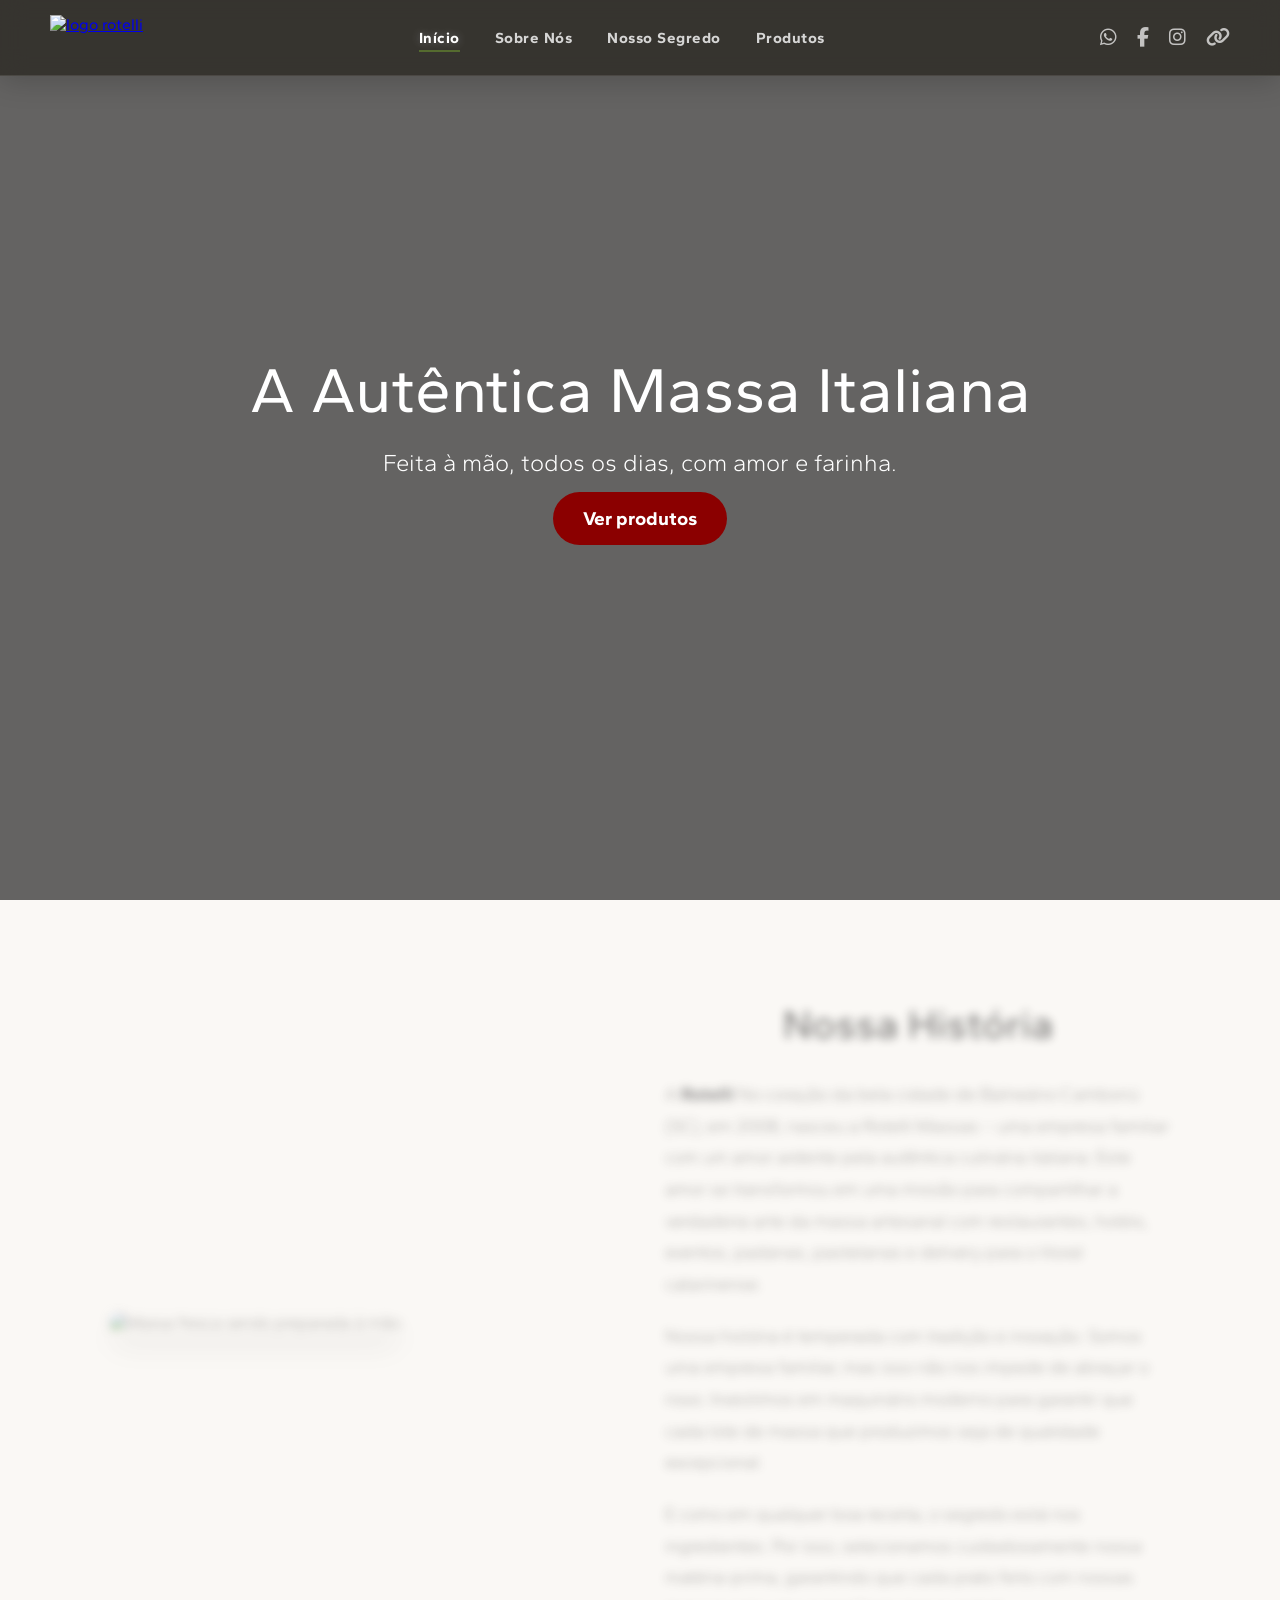
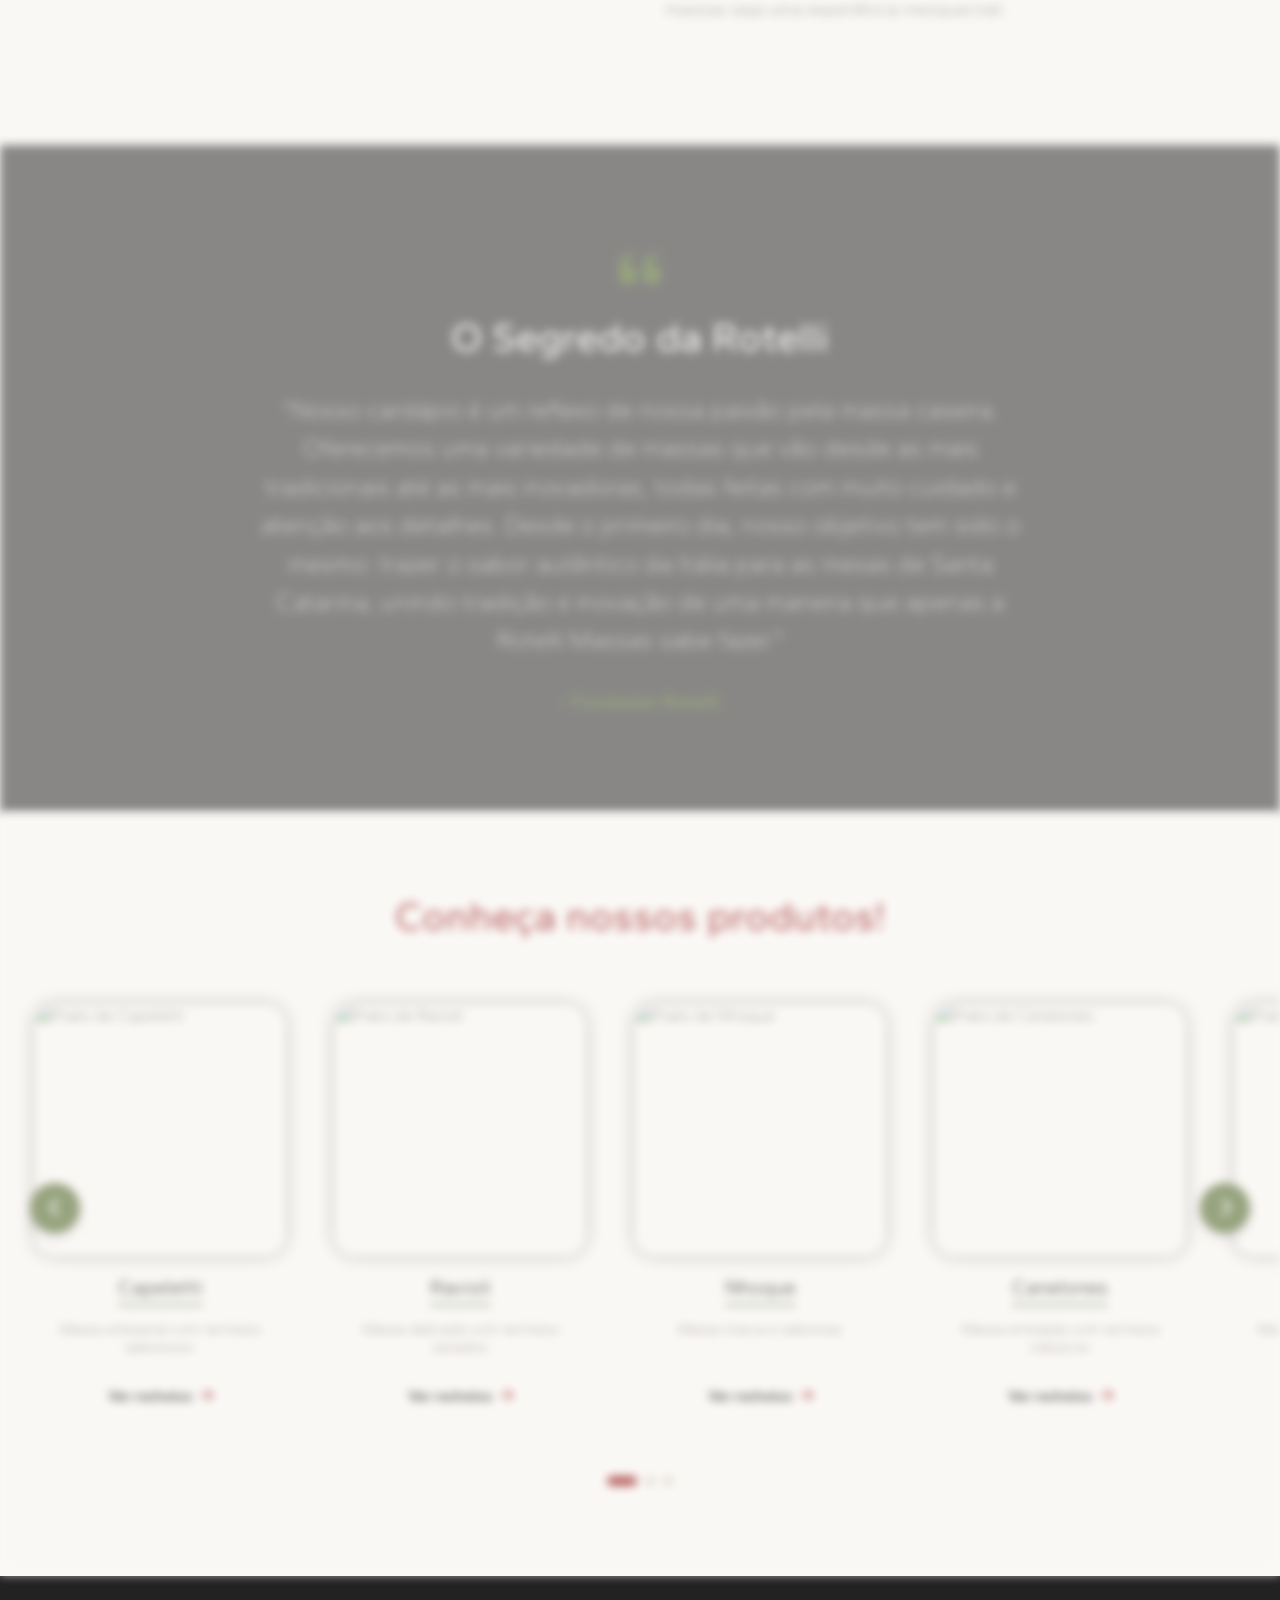
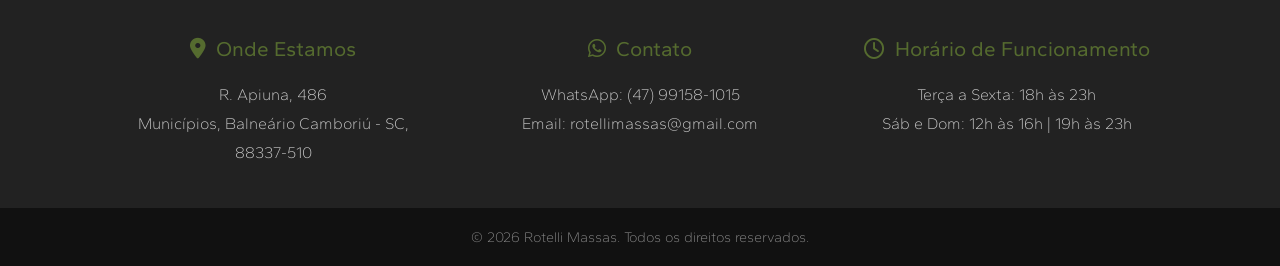
==== index.html @ 235181df "update" ====
<!DOCTYPE html>
<html lang="pt-BR">
<head>
    <meta charset="UTF-8">
    <meta name="viewport" content="width=device-width, initial-scale=1.0">
    <title>Rotelli | Tradição Italiana</title>
    <link rel="icon" type="image/x-icon" href="https://rotellimassas.com/wp-content/uploads/2024/07/logo.png">
    <meta name="description" content="Rotelli Massas: A verdadeira massa artesanal italiana feita à mão, com ingredientes selecionados, para restaurantes, hotéis e eventos em Santa Catarina. Tradição e inovação em cada prato.">
    
    <link href="https://fonts.googleapis.com/css2?family=Lato:wght@300;400;700&family=Playfair+Display:wght@400;600;700&display=swap" rel="stylesheet">
    <link rel="stylesheet" href="https://cdnjs.cloudflare.com/ajax/libs/font-awesome/6.5.1/css/all.min.css">
    <link rel="preconnect" href="https://fonts.googleapis.com">
    <link rel="preconnect" href="https://fonts.gstatic.com" crossorigin>
    <link href="https://fonts.googleapis.com/css2?family=Gantari:ital,wght@0,100..900;1,100..900&display=swap" rel="stylesheet">
    
    <link rel="stylesheet" href="css/global.css">
    <link rel="stylesheet" href="css/header.css">
    <link rel="stylesheet" href="css/hero.css">
    <link rel="stylesheet" href="css/sections.css">
    <link rel="stylesheet" href="css/main.css">
    <link rel="stylesheet" href="css/footer.css">
</head>
<body>

    <header class="navbar">
        <a href="#hero" class="logo">
          <img src="https://rotellimassas.com/wp-content/uploads/2024/07/logo.png" alt="logo rotelli">
        </a>
        
        <nav>
            <ul class="nav-links">
                <li><a href="#hero" class="nav-link">Início</a></li>
                <li><a href="#sobre" class="nav-link">Sobre Nós</a></li>
                <li><a href="#segredo" class="nav-link">Nosso Segredo</a></li>
                <li><a href="#cardapio" class="nav-link">Produtos</a></li>
            </ul>
        </nav>

        <div class="social-links">
            <a href="https://api.whatsapp.com/send/?phone=5547991581015&text=Ol%C3%A1%2C+gostaria+de+informa%C3%A7%C3%B5es+dos+produtos+de+voc%C3%AAs.+&type=phone_number&app_absent=0" target="_blank" title="Peça pelo WhatsApp">
                <i class="fab fa-whatsapp"></i>
            </a>
            <a href="https://www.facebook.com/RotelliMassas" target="_blank" aria-label="Facebook"><i class="fa-brands fa-facebook-f"></i></a>
            <a href="https://www.instagram.com/rotelli_massas" target="_blank" aria-label="Instagram"><i class="fa-brands fa-instagram"></i></a>
            <a href="https://linktr.ee/rotellimassas" target="_blank" aria-label="Linktree"><i class="fa-solid fa-link"></i></a>
        </div>
    </header>

    <main>
        <section id="hero" class="hero-section efeito-fade">
            <div class="hero-content">
                <h1>A Autêntica Massa Italiana</h1>
                <p>Feita à mão, todos os dias, com amor e farinha.</p>
                <a href="#cardapio" class="btn-primario">Ver produtos</a>
            </div>
        </section>

        <section id="sobre" class="section-light efeito-fade">
            <div class="container sobre-container">
                <div class="sobre-imagem">
                    <img src="https://rotellimassas.com/wp-content/uploads/2024/07/nossa-historia.png" alt="Massa fresca sendo preparada à mão">
                </div>
                <div class="sobre-texto">
                    <h2 class="titulo-secao">Nossa História</h2>
                    <p>A <strong>Rotelli</strong> No  coração da bela cidade de Balneário Camboriú (SC), em 2008, nasceu a Rotelli Massas – uma empresa familiar com um amor ardente pela autêntica culinária italiana. Este amor se transformou em uma missão para compartilhar a verdadeira arte da massa artesanal com restaurantes, hotéis, eventos, padarias, pastelarias e delivery para o litoral catarinense.</p>
                    <p>Nossa história é temperada com tradição e inovação. Somos uma empresa familiar, mas isso não nos impede de abraçar o novo. Investimos em maquinário moderno para garantir que cada lote de massa que produzimos seja de qualidade excepcional.</p>
                    <p>E como em qualquer boa receita, o segredo está nos ingredientes. Por isso, selecionamos cuidadosamente nossa matéria-prima, garantindo que cada prato feito com nossas massas seja uma experiência inesquecível.</p>
                </div>
            </div>
        </section>

        <section id="segredo" class="section-dark efeito-fade">
            <div class="container segredo-container">
                <i class="fa-solid fa-quote-left aspas-icone"></i>
                <h2 class="titulo-secao-claro">O Segredo da Rotelli</h2>
                <blockquote class="citacao">
                    "Nosso cardápio é um reflexo de nossa paixão pela massa caseira. Oferecemos uma variedade de massas que vão desde as mais tradicionais até as mais inovadoras, todas feitas com muito cuidado e atenção aos detalhes. Desde o primeiro dia, nosso objetivo tem sido o mesmo: trazer o sabor autêntico da Itália para as mesas de Santa Catarina, unindo tradição e inovação de uma maneira que apenas a Rotelli Massas sabe fazer."
                </blockquote>
                <cite class="assinatura">- Fundador Rotelli</cite>
            </div>
        </section>

        <section id="cardapio" class="cardapio-massas efeito-fade">
            <div class="section-header">
                <h2>Conheça nossos produtos!</h2>
            </div>
            <div class="carousel-wrapper">
                <button class="carousel-btn prev-btn" aria-label="Anterior"><i class="fa-solid fa-chevron-left"></i></button>

                <div class="carousel-track" id="track-massas">
                    
                    <article class="massa-card">
                        <img src="https://rotellimassas.com/wp-content/uploads/2024/07/IMG_2359_jpg.jpg" alt="Prato de Capeletti" class="massa-img">
                        <h2 class="massa-titulo">Capeletti</h2>
                        <p class="massa-descricao">Massa artesanal com recheios saborosos.</p>
                        <span class="btn-sublinhado">Ver recheios <i class="fa-solid fa-arrow-right"></i></span>
                        
                        <div class="recheios-escondidos" style="display: none;">
                            <div class="recheios-linha">
                                <div class="recheio"><h4 class="recheio-nome">Frango</h4><p class="recheio-desc">Recheio leve e saboroso.</p></div>
                                <div class="recheio"><h4 class="recheio-nome">Carne</h4><p class="recheio-desc">Recheio marcante.</p></div>
                            </div>
                        </div>
                    </article>

                    <article class="massa-card">
                        <img src="https://rotellimassas.com/wp-content/uploads/2024/07/IMG_2363_jpg.jpg" alt="Prato de Ravioli" class="massa-img">
                        <h2 class="massa-titulo">Ravioli</h2>
                        <p class="massa-descricao">Massa delicada com recheios variados.</p>
                        <span class="btn-sublinhado">Ver recheios <i class="fa-solid fa-arrow-right"></i></span>
                        
                        <div class="recheios-escondidos" style="display: none;">
                            <div class="recheios-linha">
                                <div class="recheio"><h4 class="recheio-nome">Carne</h4><p class="recheio-desc">Experiência robusta.</p></div>
                                <div class="recheio"><h4 class="recheio-nome">Frango</h4><p class="recheio-desc">Combinação leve.</p></div>
                                <div class="recheio"><h4 class="recheio-nome">Queijo</h4><p class="recheio-desc">Cremoso e suave.</p></div>
                            </div>
                        </div>
                    </article>

                    <article class="massa-card">
                        <img src="https://rotellimassas.com/wp-content/uploads/2024/07/IMG_2399_jpg.jpg" alt="Prato de Nhoque" class="massa-img">
                        <h2 class="massa-titulo">Nhoque</h2>
                        <p class="massa-descricao">Massa macia e saborosa.</p>
                        <span class="btn-sublinhado">Ver recheios <i class="fa-solid fa-arrow-right"></i></span>
                        
                        <div class="recheios-escondidos" style="display: none;">
                            <div class="recheios-linha">
                                <div class="recheio"><h4 class="recheio-nome">Tradicional</h4><p class="recheio-desc">Massa de batata derretendo.</p></div>
                            </div>
                        </div>
                    </article>

                    <article class="massa-card">
                        <img src="https://rotellimassas.com/wp-content/uploads/2024/07/03-4.png" alt="Prato de Canelones" class="massa-img">
                        <h2 class="massa-titulo">Canelones</h2>
                        <p class="massa-descricao">Massa enrolada com recheios clássicos.</p>
                        <span class="btn-sublinhado">Ver recheios <i class="fa-solid fa-arrow-right"></i></span>
                        
                        <div class="recheios-escondidos" style="display: none;">
                            <div class="recheios-linha">
                                <div class="recheio"><h4 class="recheio-nome">Presunto/Queijo</h4><p class="recheio-desc">Combinação tradicional.</p></div>
                                <div class="recheio"><h4 class="recheio-nome">Carne</h4><p class="recheio-desc">Suculento com molho.</p></div>
                            </div>
                        </div>
                    </article>

                    <article class="massa-card">
                        <img src="https://cms-bomgourmet.s3.amazonaws.com/bomgourmet%2F2023%2F05%2F04231346%2F1-1.jpg" alt="Prato de Pirog de Ricota" class="massa-img">
                        <h2 class="massa-titulo">Pierogi de Ricota</h2>
                        <p class="massa-descricao">Massa com inspiração no leste europeu.</p>
                        <span class="btn-sublinhado">Ver recheios <i class="fa-solid fa-arrow-right"></i></span>
                        
                        <div class="recheios-escondidos" style="display: none;">
                            <div class="recheios-linha">
                                <div class="recheio"><h4 class="recheio-nome">Tradicional</h4><p class="recheio-desc">Ricota fresca e temperada.</p></div>
                            </div>
                        </div>
                    </article>

                    <article class="massa-card">
                        <img src="https://rotellimassas.com/wp-content/uploads/2024/07/07-4.png" alt="Prato de Tortei de Abóbora" class="massa-img">
                        <h2 class="massa-titulo">Tortei de Abóbora</h2>
                        <p class="massa-descricao">O equilíbrio perfeito entre doce e salgado.</p>
                        <span class="btn-sublinhado">Ver recheios <i class="fa-solid fa-arrow-right"></i></span>
                        
                        <div class="recheios-escondidos" style="display: none;">
                            <div class="recheios-linha">
                                <div class="recheio"><h4 class="recheio-nome">Clássico</h4><p class="recheio-desc">Abóbora com especiarias.</p></div>
                            </div>
                        </div>
                    </article>

                    <article class="massa-card">
                        <img src="https://tradicaoditalia.com.br/wp-content/uploads/2022/05/fresh-pasta-gdcb514dfb_1920-1.jpg" alt="Talharim" class="massa-img">
                        <h2 class="massa-titulo">Talharim</h2>
                        <p class="massa-descricao">Massa clássica italiana com textura perfeita para absorver molhos.</p>
                        <span class="btn-sublinhado">Ver recheios <i class="fa-solid fa-arrow-right"></i></span>                

                        <div class="recheios-escondidos" style="display: none;">
                            <div class="recheios-linha">
                                <div class="recheio"><h4 class="recheio-nome">Tradicional</h4><p class="recheio-desc">Massa fresca sem recheio.</p></div>
                            </div>
                        </div>
                    </article>

                    <article class="massa-card">
                        <img src="https://receitasgalo.com.br/images/receitas/53/galo-imagem-receitas-macarrao-com-molho-de-espinafre-share.jpg" alt="Espaguete de Espinafre" class="massa-img">
                        <h2 class="massa-titulo">Espaguete de Espinafre</h2>
                        <p class="massa-descricao">Saúdavel e saborosa com um toque de cor. Perfeito para jantares especiais</p>
                        <span class="btn-sublinhado">Ver recheios <i class="fa-solid fa-arrow-right"></i></span>  
                        
                        <div class="recheios-escondidos" style="display: none;">
                            <div class="recheios-linha">
                                <div class="recheio"><h4 class="recheio-nome">Espinafre</h4><p class="recheio-desc">Massa fresca com espinafre na massa.</p></div>
                            </div>
                        </div>
                    </article>

                    <article class="massa-card">
                        <img src="https://sabores-new.s3.amazonaws.com/public/2024/11/canelone-a-bolonhesa.jpg" alt="Massas para Canelone" class="massa-img">
                        <h2 class="massa-titulo">Canelone</h2>
                        <p class="massa-descricao">Massa macia e saborosa, perfeita para recheios deliciosos.</p>
                        <span class="btn-sublinhado">Ver recheios <i class="fa-solid fa-arrow-right"></i></span>  
                        
                        <div class="recheios-escondidos" style="display: none;">
                            <div class="recheios-linha">
                                <div class="recheio"><h4 class="recheio-nome">Lâminas Frescas</h4><p class="recheio-desc">Pronta para você rechear em casa.</p></div>
                            </div>
                        </div>
                    </article>

                    <article class="massa-card">
                        <img src="https://portaledicase.com/wp-content/uploads/2023/03/lasanha-com-carne-moida.jpg" alt="Massas para Lasanha" class="massa-img">
                        <h2 class="massa-titulo">Lasanha</h2>
                        <p class="massa-descricao">Base perfeita para lasanhas caseiras, elevando o sabor do seu prato.</p>
                        <span class="btn-sublinhado">Ver recheios <i class="fa-solid fa-arrow-right"></i></span>  
                        
                        <div class="recheios-escondidos" style="display: none;">
                            <div class="recheios-linha">
                                <div class="recheio"><h4 class="recheio-nome">Folhas Clássicas</h4><p class="recheio-desc">Massa fresca direto para a forma.</p></div>
                            </div>
                        </div>
                    </article>

                    <article class="massa-card">
                        <img src="https://cms-bomgourmet.s3.amazonaws.com/bomgourmet%2F2022%2F10%2F04141140%2Fbigstock-Pastel-Brazilian-snack-Tradi-440756489.jpg" alt="Massas para Pastel" class="massa-img">
                        <h2 class="massa-titulo">Pastel</h2>
                        <p class="massa-descricao">Massa leve e crocante, pronta para ser recheada.</p>
                        <span class="btn-sublinhado">Ver recheios <i class="fa-solid fa-arrow-right"></i></span>  

                        <div class="recheios-escondidos" style="display: none;">
                            <div class="recheios-linha">
                                <div class="recheio"><h4 class="recheio-nome">Rolo Tradicional</h4><p class="recheio-desc">Massa fresca pronta para fritar ou assar.</p></div>
                            </div>
                        </div>
                    </article>

                    <article class="massa-card">
                        <img src="https://www.paganinigastronomia.com.br/blog/wp-content/uploads/2024/01/SPAGHETTI-MOLHO-DE-TOMATE-02.jpg" alt="Espaguete Tradicional" class="massa-img">
                        <h2 class="massa-titulo">Espaguete Tradicional</h2>
                        <p class="massa-descricao">Opção clássica para pratos saborosos e especiais.</p>
                        <span class="btn-sublinhado">Ver recheios <i class="fa-solid fa-arrow-right"></i></span>  
                        
                        <div class="recheios-escondidos" style="display: none;">
                            <div class="recheios-linha">
                                <div class="recheio"><h4 class="recheio-nome">Tradicional</h4><p class="recheio-desc">Massa fresca sem recheio.</p></div>
                            </div>
                        </div>
                    </article>

                </div> <div class="carousel-dots"></div>
                
                <button class="carousel-btn next-btn" aria-label="Próximo"><i class="fa-solid fa-chevron-right"></i></button>
            </div> </section>

        <div id="modal-produto" class="modal-overlay" role="dialog" aria-modal="true">
            <div class="modal-content">
                <button class="fechar-modal" aria-label="Fechar Modal"><i class="fa-solid fa-xmark"></i></button>
                <div class="modal-body">
                    
                    <div class="modal-top">
                        <img id="modal-img" src="" alt="Produto" class="modal-img-destaque">
                        <div class="modal-textos">
                            <h2 id="modal-titulo" class="modal-titulo-novo"></h2>
                            <p id="modal-descricao" class="modal-desc-nova"></p>
                        </div>
                    </div>

                    <div id="modal-recheios-container" class="modal-recheios-box"></div>
                    
                </div>
            </div>
        </div>

    </main>

    <footer class="footer-completo">
        <div class="container footer-container">
            <div class="footer-coluna">
                <h4><i class="fa-solid fa-location-dot"></i> Onde Estamos</h4>
                <p>R. Apiuna, 486<br>Municípios, Balneário Camboriú - SC, 88337-510</p>
            </div>
            
            <div class="footer-coluna">
                <h4><i class="fa-brands fa-whatsapp"></i> Contato</h4>
                <p>WhatsApp: (47) 99158-1015<br>Email: rotellimassas@gmail.com</p>
            </div>
            
            <div class="footer-coluna">
                <h4><i class="fa-regular fa-clock"></i> Horário de Funcionamento</h4>
                <p>Terça a Sexta: 18h às 23h<br>Sáb e Dom: 12h às 16h | 19h às 23h</p>
            </div>
        </div>
        
        <div class="footer-bottom">
            <p>&copy; 2026 Rotelli Massas. Todos os direitos reservados.</p>
        </div>
    </footer>

    <script src="script.js"></script>
</body>
</html>
---- css/global.css ----
/* ----- VARIAVEIS GLOBAIS ----- */

:root {
    /* Identidade Visual */
    --cor-primaria: #8B0000;         /* Vermelho Vinho (Logo, Botões, Títulos) */
    --cor-primaria-hover: #660000;   /* Vermelho Vinho Escuro */
    --cor-secundaria: #556B2F;       /* Verde Oliva (Botões Secundários, Ícones) */
    --cor-secundaria-hover: #445525; /* Verde Oliva Escuro */
    --cor-destaque: #4f6e42;         /* Verde Escuro (Sublinhados e Bordas) */
    --cor-vermelho-claro: #b52a2a;   /* Vermelho dos recheios */

    /* Cores de Fundo */
    --bg-principal: #FAF8F5;         /* Creme Elegante (Site inteiro) */
    --bg-secundario: #fbf9f6;        /* Creme Claro (Sessão Cardápio) */
    --bg-footer: #222222;            /* Cinza Escuro (Rodapé principal) */
    --bg-footer-dark: #111111;       /* Quase Preto (Base do Rodapé) */

    /* Cores de Texto */
    --texto-forte: #1a1a1a;          /* Títulos escuros */
    --texto-padrao: #333333;         /* Textos principais */
    --texto-suave: #444444;          /* Descrições */
    --texto-detalhe: #666666;        /* Descrições menores */
    --texto-branco: #ffffff;         /* Textos em fundos escuros */
    --texto-citacao: #dddddd;        /* Citações */
    --texto-rodape: #cccccc;         /* Textos do rodapé */
    --texto-rodape-dark: #888888;    /* Copyright do rodapé */
}

/* ----- RESET E CONFIGURAÇÕES GERAIS ----- */

* {
    margin: 0;
    padding: 0;
    box-sizing: border-box;
    scroll-behavior: smooth;
}

html {
    scroll-behavior: smooth;
    scroll-padding-top: 90px;
}

body {
    font-family: 'Gantari', sans-serif;
    background-color: var(--bg-principal); 
    color: var(--texto-padrao);
    font-weight: 200;
    font-style: normal;
}

h1, h2, h3, h4, .logo, .assinatura {
    font-family: 'Gantari', sans-serif;
    font-weight: 400;
    font-style: normal;
}

.container {
    max-width: 1100px;
    margin: 0 auto;
    padding: 0 20px;
}

section {
    padding: 100px 0; 
}

.titulo-secao {
    text-align: center;
    font-size: 2.5rem;
    margin-bottom: 30px; 
    color: var(--texto-forte); 
}

.btn-primario {
    text-decoration: none;
    background-color: var(--cor-primaria);
    color: var(--texto-branco);
    padding: 15px 30px;
    font-size: 1.2rem;
    border-radius: 35px;
    transition: background 0.3s;
    font-weight: bold;
}

.btn-primario:hover {
    background-color: var(--cor-primaria-hover);
}

.btn-destaque {
    background-color: var(--cor-secundaria); 
    color: var(--texto-branco) !important;
    padding: 10px 20px;
    border-radius: 5px;
}

.btn-destaque:hover {
    background-color: var(--cor-secundaria-hover);
}

.efeito-fade {
    opacity: 0.6; /* Fica quase transparente (névoa) */
    filter: blur(5px); /* O desfoque estilo lente de câmera */
    transform: scale(0.97); /* Dá um leve recuo para trás */
    transition: opacity 0.8s ease, filter 0.8s ease, transform 0.8s ease;
    will-change: opacity, filter, transform;
}

section.efeito-fade {
    transform: none !important; 
}

.efeito-fade.visivel {
    opacity: 1;
    filter: blur(0); /* Tira o desfoque totalmente */
    transform: scale(1);
}

/* ----- RESPONSIVIDADE ----- */

@media (max-width: 768px) {
    html {
        scroll-padding-top: 170px;
    }

    section {
        padding: 60px 0;
    }
    .titulo-secao {
        font-size: 2rem;
    }
}
---- css/header.css ----
/* ----- BARRA DE NAVEGACAO (ESTILO GLASSMORPHISM) ----- */

.navbar {
    display: flex;
    justify-content: space-between;
    align-items: center;
    padding: 15px 50px; /* Reduzi um pouco a altura para ficar mais elegante */
    
    /* Efeito Acrílico */
    background: rgba(43, 40, 36, 0.8); /* Cor escura com transparência */
    backdrop-filter: blur(12px);
    -webkit-backdrop-filter: blur(12px);
    
    position: fixed;
    width: 100%;
    left: 0; /* Garante que comece do canto zero */
    top: 0;
    z-index: 1000;
    border-bottom: 1px solid rgba(255, 255, 255, 0.1);
    box-shadow: 0 4px 30px rgba(0, 0, 0, 0.2);
    
    /* Correção técnica crucial: impede que o padding empurre a barra para fora da tela */
    box-sizing: border-box; 
}

.logo {
    display: flex;
    align-items: center;
}

.logo img {
    height: 45px;
    width: auto;
    transition: transform 0.3s cubic-bezier(0.175, 0.885, 0.32, 1.275);
}

.logo img:hover {
    transform: scale(1.08);
}

.nav-links {
    list-style: none;
    display: flex;
    gap: 35px; /* Espaçamento levemente maior para melhor leitura */
    align-items: center;
    margin: 0;
    padding: 0;
}

.nav-link {
    position: relative;
    text-decoration: none;
    color: rgba(255, 255, 255, 0.8); /* Branco levemente suave por padrão */
    font-size: 0.95rem;
    padding-bottom: 5px;
    font-weight: 700;
    letter-spacing: 0.5px;
    transition: all 0.3s ease;
}

.nav-link:hover,
.nav-link.ativo {
    color: var(--texto-branco);
    text-shadow: 0 0 10px rgba(255,255,255,0.3);
}

.nav-link::after {
    content: '';
    position: absolute;
    width: 0;
    height: 2px; /* Linha mais fina para parecer mais moderna */
    bottom: 0;
    left: 0; /* Começa da esquerda para um efeito de preenchimento elegante */
    background-color: var(--cor-secundaria);
    transition: width 0.3s ease-in-out;
}

.nav-link:hover::after,
.nav-link.ativo::after {
    width: 100%;
}

.social-links {
    display: flex;
    gap: 20px;
    align-items: center;
}

.social-links a {
    color: rgba(255, 255, 255, 0.7);
    font-size: 1.2rem;
    text-decoration: none;
    transition: all 0.3s ease;
}

.social-links a:hover {
    transform: translateY(-3px);
    color: var(--texto-branco);
}

/* Cores específicas no hover (Mantenha as que você já definiu) */
.social-links a:hover i.fa-facebook-f { color: #1877F2; }
.social-links a:hover i.fa-instagram { color: #E4405F; }
.social-links a:hover i.fa-whatsapp { color: #25D366; }
.social-links a:hover i.fa-link { color: #ffffff; }

/* ----- RESPONSIVIDADE ----- */

@media (max-width: 992px) {
    .navbar {
        padding: 15px 30px;
    }
    .nav-links {
        gap: 20px;
    }
}

@media (max-width: 768px) {
    .navbar {
        flex-direction: column;
        padding: 15px;
        gap: 12px;
        position: fixed; /* No mobile, fixo as vezes atrapalha se o menu for grande */
    }
    .nav-links {
        flex-wrap: wrap;
        justify-content: center;
        gap: 15px;
    }
    .logo img {
        height: 35px;
    }
}
---- css/hero.css ----
/* ----- HERO BANNER DO INICIO ----- */
.hero-section {
    height: 100vh;
    display: flex;
    align-items: center;
    justify-content: center;
    text-align: center;
    color: var(--texto-branco);
    padding-top: 80px;
    position: relative;
    overflow: hidden;
}

.hero-section::before {
    content: "";
    position: absolute;
    top: 0; left: 0; right: 0; bottom: 0;
    background: linear-gradient(rgba(0, 0, 0, 0.6), rgba(0, 0, 0, 0.6)), 
                url('https://rotellimassas.com/wp-content/uploads/2024/11/IMG_2431_jpg.jpg') center center/cover no-repeat fixed;
    filter: blur(2px);
    transform: scale(1.1);
    z-index: -1;
}

.hero-content h1 {
    font-size: 4rem;
    margin-bottom: 20px;
}

.hero-content p {
    font-size: 1.5rem;
    margin-bottom: 30px;
    font-weight: 300;
}

/* ----- RESPONSIVIDADE ----- */

@media (max-width: 768px) {
    .hero-content h1 {
        font-size: 2.5rem;
    }
    .hero-content p {
        font-size: 1.1rem;
        padding: 0 15px;
    }
}
---- css/sections.css ----
/* ----- SECOES: SOBRE E SEGREDO ----- */

.sobre-container {
    display: flex;
    align-items: center;
    gap: 50px;
    flex-wrap: wrap;
}

.sobre-imagem {
    flex: 1;
    min-width: 300px;
}

.sobre-imagem img {
    width: 100%;
    border-radius: 8px;
    box-shadow: 0 15px 30px rgba(0,0,0,0.1);
}

.sobre-texto {
    flex: 1;
    min-width: 300px;
    text-align: left;
}

.sobre-texto p {
    font-size: 1.1rem;
    line-height: 1.8;
    margin-bottom: 20px;
    color: var(--texto-suave);
}

/* ----- SEGREDO ----- */

.section-dark {
    background: linear-gradient(rgba(40, 40, 40, 0.9), rgba(40, 40, 40, 0.9)), url('https://rotellimassas.com/wp-content/uploads/2024/11/IMG_2431_jpg.jpg') center center/cover no-repeat fixed;
    color: var(--texto-branco);
    text-align: center;
    /* height: 70vh; */
}

.segredo-container {
    max-width: 800px;
    margin: 0 auto;
}

.titulo-secao-claro {
    font-size: 2.5rem;
    margin-bottom: 30px;
    color: var(--bg-principal);
}

.aspas-icone {
    font-size: 3rem;
    color: var(--cor-secundaria);
    margin-bottom: 20px;
}

blockquote.citacao { 
    font-size: 1.5rem;
    line-height: 1.6;
    margin-bottom: 30px;
    color: var(--texto-citacao);
    border: none;
}

cite.assinatura {
    font-size: 1.2rem;
    font-weight: bold;
    color: var(--cor-secundaria);
    font-style: normal;
}

/* ----- RESPONSIVIDADE ----- */

@media (max-width: 768px) {
    .titulo-secao-claro { font-size: 2rem; }
    blockquote.citacao { font-size: 1.2rem; }
}
---- css/main.css ----
/* ----- TITULO SECAO DE PRODUTOS ----- */
.section-header h2 {
  text-align: center;
  font-size: 2.5rem;
  margin-bottom: 30px;
  color: var(--cor-primaria);
}

/* ----- CARROSSEL DE PRODUTOS ----- */
.cardapio-massas {
    background-color: var(--bg-secundario);
    padding: 80px 0;
    width: 100%;
    overflow: hidden;
    position: relative;
}
  
.carousel-wrapper {
    position: relative;
    max-width: 100%;
    margin: 0 auto;
    display: flex;
    align-items: center;
}
  
.carousel-track {
    display: flex;
    gap: 20px;
    overflow-x: auto;
    scroll-behavior: smooth;
    padding: 20px; 
    -ms-overflow-style: none;  
    scrollbar-width: none;  
}
  
.carousel-track::-webkit-scrollbar {
    display: none; 
}
  
.massa-card {
    flex: 0 0 calc((100% / 4.5) - 20px);
    display: flex;
    flex-direction: column;
    align-items: center;
    transition: transform 0.3s ease;
    cursor: pointer;
    width: 380px; 
    flex-shrink: 0;
    padding: 15px;
    height: 100%;
}
  
.massa-card:hover {
    transform: scale(1.02); 
}
  
.massa-img {
    width: 250px;
    height: 250px;
    border-radius: 20px;
    object-fit: cover;
    box-shadow: 0px 0 16px rgba(0, 0, 0, 0.4);
    border: 1.5px solid rgba(255, 255, 255, 0.8);
}
  
.massa-titulo {
    font-size: 20px;
    color: var(--texto-forte);
    margin-top: 20px;
    /*margin-bottom: 10px; */
    padding-bottom: 5px;
    border-bottom: 2px solid var(--cor-destaque); 
    display: inline-block;
    /* min-height: 2.8em; */
    line-height: 1.2;
    text-align: center;
}
  
.massa-descricao {
    font-style: italic;
    color: var(--texto-suave);
    font-size: 15px;
    margin-top: 14px;
    text-align: center;
    flex-grow: 1;
    display: -webkit-box;
    -webkit-line-clamp: 3;
    -webkit-box-orient: vertical;
    overflow: hidden;
    min-height: 3.5em;
}
  
.btn-sublinhado {
    margin-top: auto;
    position: relative;
    color: var(--texto-forte);
    font-weight: bold;
    font-size: 15px;
    padding-bottom: 5px;
    display: inline-flex;
    align-items: center;
    gap: 8px;
    margin-top: 14px;
    cursor: pointer;
}

.btn-sublinhado i {
    color: var(--cor-primaria); 
    transition: transform 0.3s ease;
}

.btn-sublinhado::after {
    content: '';
    position: absolute;
    width: 0;
    height: 2px;
    bottom: 0;
    left: 0;
    background-color: var(--cor-primaria); 
    transition: width 0.3s ease-in-out;
}

.massa-card:hover .btn-sublinhado::after {
    width: 100%; 
}

.massa-card:hover .btn-sublinhado i {
    transform: translateX(5px); 
}

/* ----- RECHEIOS ----- */
.recheios-linha {
    display: flex;
    flex-direction: row;
    flex-wrap: wrap; 
    justify-content: center;
    gap: 20px; 
    width: 100%;
}
  
.recheio {
    display: flex;
    flex-direction: column;
    align-items: center;
    text-align: center;
    max-width: 130px; 
}
  
.recheio-nome {
    color: var(--cor-vermelho-claro); 
    font-size: 18px;
    font-weight: bold;
    margin: 0 0 8px 0;
}
  
.recheio-desc {
    color: var(--texto-detalhe);
    font-size: 13px;
    margin: 0;
    line-height: 1.4;
}
  
/* ----- BOTAO CARROSEL ----- */
.carousel-btn {
    position: absolute;
    top: 50%;
    transform: translateY(-50%);
    background-color: var(--cor-secundaria); 
    color: var(--texto-branco);
    border: none;
    width: 50px;
    height: 50px;
    border-radius: 50%;
    font-size: 20px;
    cursor: pointer;
    z-index: 10;
    box-shadow: 0 4px 10px rgba(0,0,0,0.2);
    transition: background 0.3s, transform 0.2s;
    display: flex;
    justify-content: center;
    align-items: center;
}
  
.carousel-btn:hover {
    background-color: var(--cor-primaria); 
    transform: translateY(-50%) scale(1.1);
}
  
.prev-btn { left: 30px; }
.next-btn { right: 30px; }

/* ----- MODAL POP-UP ----- */
.modal-overlay {
    display: none; 
    position: fixed;
    top: 0; left: 0; width: 100%; height: 100%;
    background: rgba(0, 0, 0, 0.25); 
    backdrop-filter: blur(8px); 
    z-index: 9999; 
    align-items: center;
    justify-content: center;
    padding: 20px;
}
  
.modal-overlay.ativo {
    display: flex; 
    animation: fadeIn 0.4s ease-out; 
}
  
@keyframes fadeIn {
    from { opacity: 0; transform: scale(0.95); }
    to { opacity: 1; transform: scale(1); }
}
  
.modal-content {
    background: rgba(255, 255, 255, 0.65);
    backdrop-filter: blur(21px);
    -webkit-backdrop-filter: blur(10px);
    border: 1.5px solid rgba(255, 255, 255, 0.8);
    box-shadow: 0 8px 32px 0 rgba(0, 0, 0, 0.15);
    width: 100%;
    max-width: 500px;
    border-radius: 50px;
    position: relative;
    overflow: hidden;
}
  
.fechar-modal {
    position: absolute;
    top: 40px; right: 50px;
    background: none;
    border: none;
    font-size: 28px;
    color: var(--texto-padrao);
    cursor: pointer;
    z-index: 10;
    transition: color 0.2s;
}
  
.fechar-modal:hover {
    color: var(--cor-primaria);
}
  
.modal-body {
    padding: 40px;
    text-align: center;
    max-height: 85vh; 
    overflow-y: auto;
}

.modal-top {
    display: flex;
    align-items: center;
    gap: 25px;
    padding: 0 40px 30px 0;
}
  
.modal-img-destaque {
    width: 150px;
    height: 150px;
    border-radius: 20px;
    object-fit: cover;
    /* margin-bottom: 20px; */
    border: 1.5px solid rgba(255, 255, 255, 0.8);
    box-shadow: 0px 0 16px rgba(0, 0, 0, 0.4);
    flex-shrink: 0;
}

.model-textos {
    text-align: left;
}
  
.modal-titulo-novo { 
    font-size: 1.8rem;
    color: var(--texto-forte);
    margin-bottom: 10px;
    line-height: 1.2;
}

.modal-desc-nova {
    font-size: 1rem;
    color: var(--texto-suave);
    line-height: 1.4;
}

.modal-recheios-box {
    background-color: #f2f2f2;
    padding: 40px;
    width: 100%;
    border-radius: 20px;
    min-height: 150px;
}

.modal-recheios-box .recheio-nome {
    font-size: 1.2rem;
    color: var(--cor-primaria);
}

.modal-recheios-box .recheio-desc {
    color: var(--texto-padrao);
}

.carousel-dots {
    display: flex;
    justify-content: center;
    gap: 8px;
    width: 100%;
    margin-top: 40px;
    position: absolute;
    bottom: -40px; /* Coloca os pontinhos abaixo do carrossel */
    left: 0;
    z-index: 10;
}

.dot {
    width: 10px;
    height: 10px;
    background-color: #d1cbbd; /* Uma cor neutra combinando com a massa */
    border-radius: 50%;
    cursor: pointer;
    transition: all 0.4s cubic-bezier(0.25, 1, 0.5, 1);
}

/* O pontinho ativo estica virando uma pílula chique */
.dot.ativo {
    background-color: var(--cor-primaria);
    width: 30px; 
    border-radius: 10px;
}

/* Garante que a wrapper tenha espaço extra em baixo para os pontinhos */
.carousel-wrapper {
    margin-bottom: 50px; 
}

/* ----- RESPONSIVIDADE ----- */
@media (max-width: 1024px) {
    .massa-card { flex: 0 0 calc((100% / 2.5) - 20px); }
    .prev-btn { left: 10px; }
    .next-btn { right: 10px; }
    .btn-sublinhado::after {
        width: 100%;
    }
}
  
@media (max-width: 600px) {
    .massa-card { flex: 0 0 calc((100% / 1.5) - 20px); }
    .carousel-btn { display: none; }
    .modal-top {
        flex-direction: column; /* Empilha foto e texto no celular */
        text-align: center;
        padding: 0 25px 25px 25px;
    }
    .modal-textos {
        text-align: center;
    }
    .modal-recheios-box {
        padding: 30px 20px;
    }
}
---- css/footer.css ----
/* ----- FOOTER ----- */

.footer-completo {
    background-color: var(--bg-footer); 
    color: var(--bg-principal);
    padding-top: 60px;
}

.footer-container {
    display: flex;
    justify-content: space-between;
    flex-wrap: wrap; 
    gap: 40px;
    margin-bottom: 40px;
}

.footer-coluna {
    flex: 1; 
    min-width: 250px; 
    text-align: center;
}

.footer-coluna h4 {
    font-size: 1.3rem;
    margin-bottom: 20px;
    color: var(--cor-secundaria); 
    display: flex;
    align-items: center;
    justify-content: center;
    gap: 10px; 
}

.footer-coluna p {
    font-size: 1rem;
    line-height: 1.8;
    color: var(--texto-rodape); 
}

.footer-bottom {
    background-color: var(--bg-footer-dark); 
    text-align: center;
    padding: 20px 0;
    font-size: 0.9rem;
    color: var(--texto-rodape-dark);
}
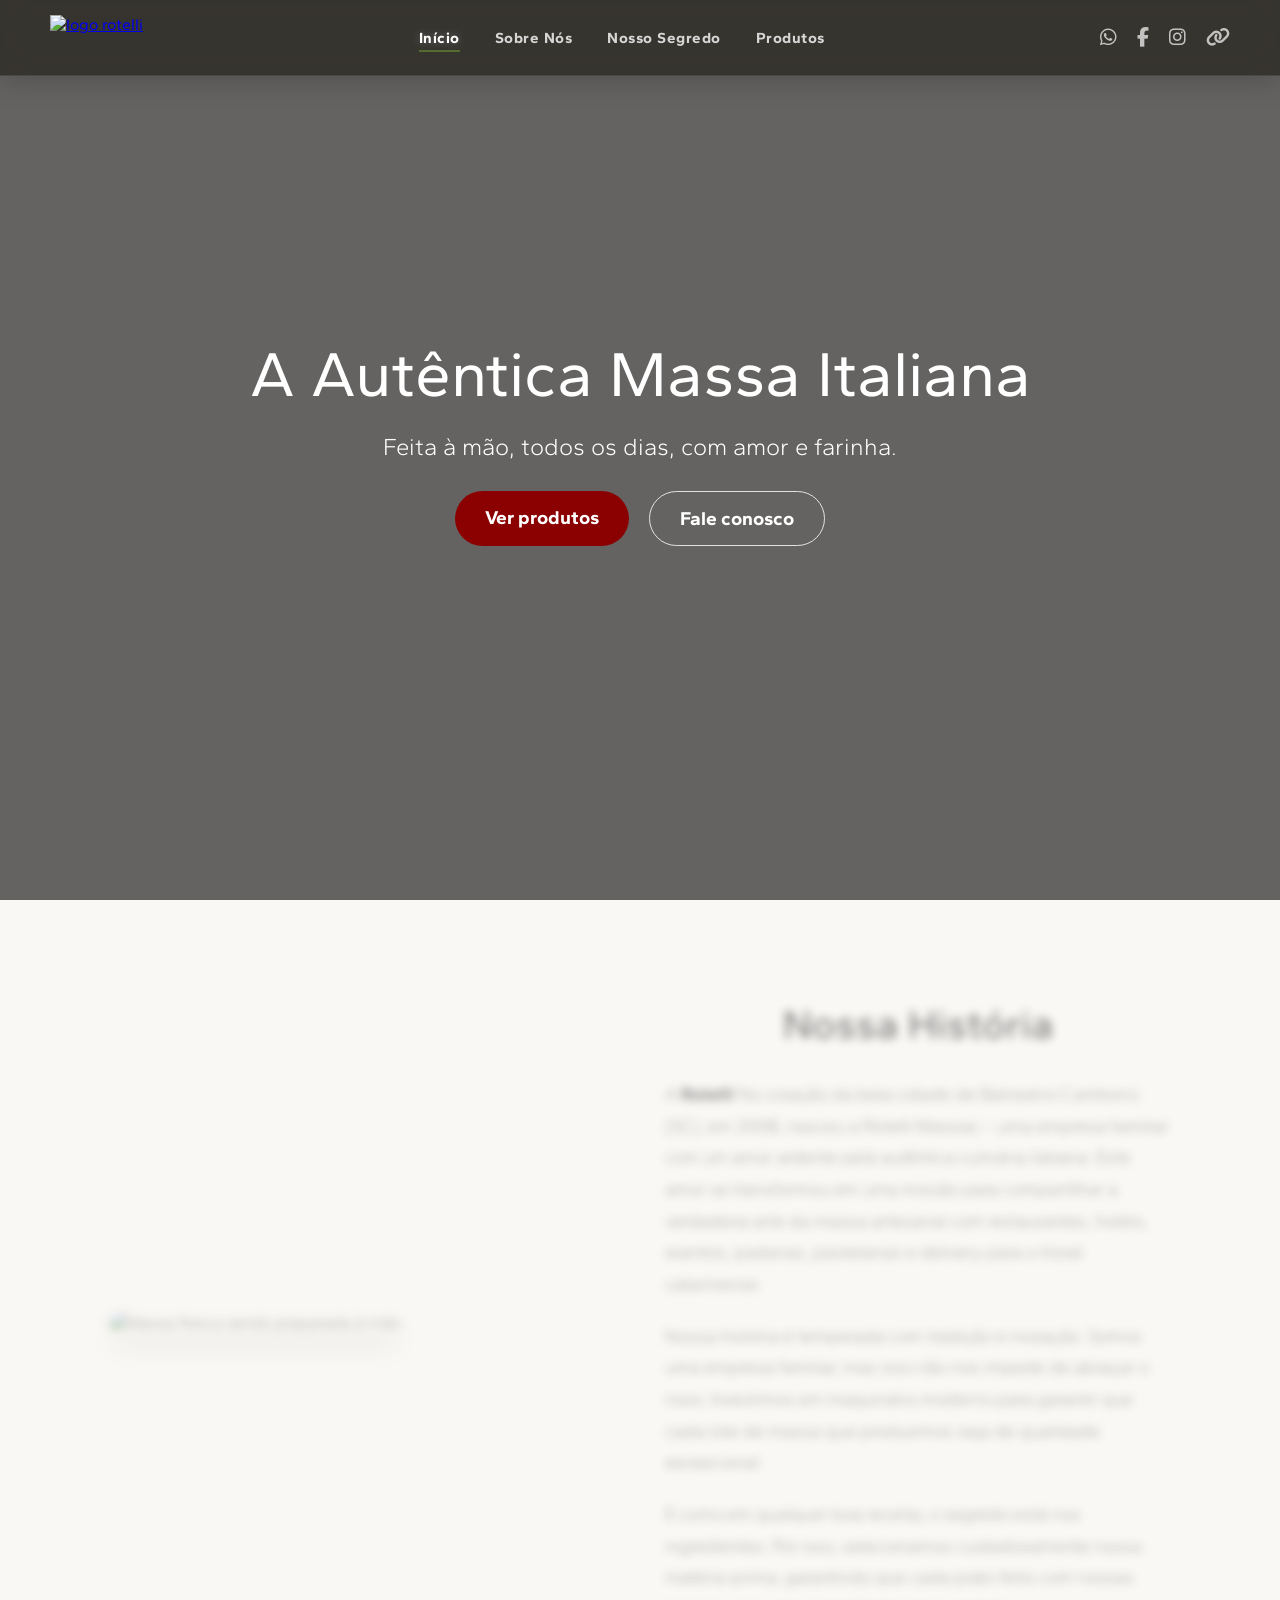
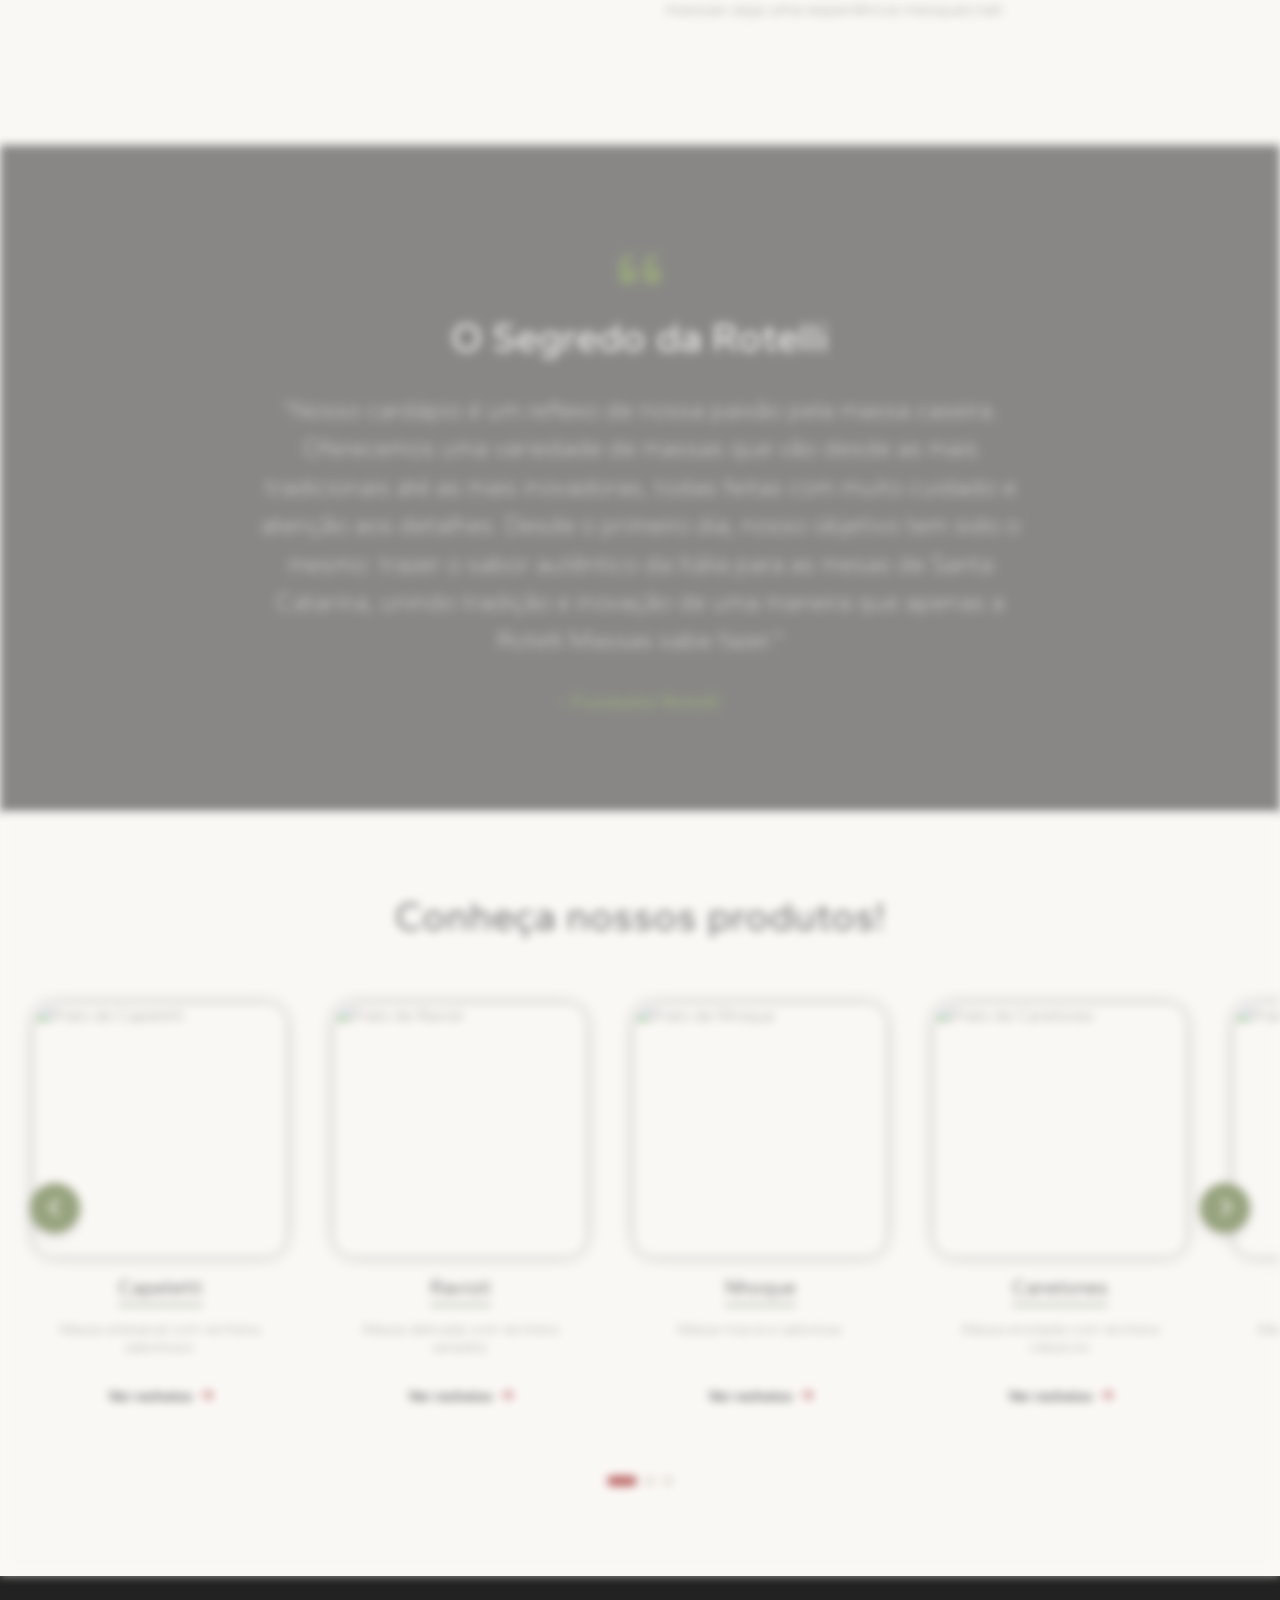
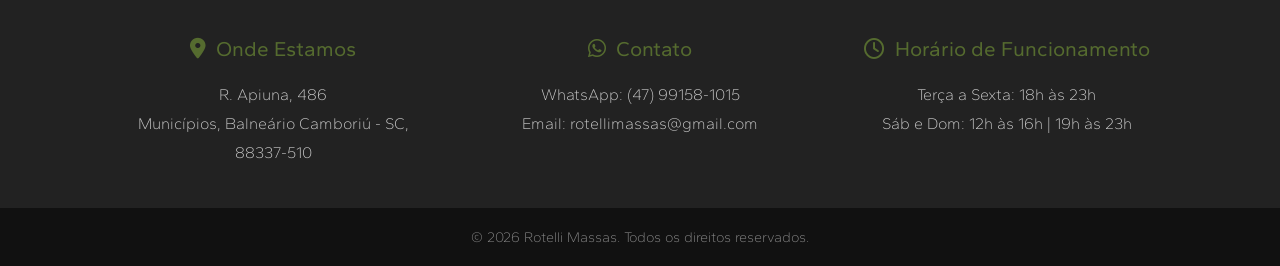
==== commit 700fe662: "update" ====
--- a/index.html
+++ b/index.html
@@ -37,7 +37,7 @@
         </nav>
 
         <div class="social-links">
-            <a href="https://api.whatsapp.com/send/?phone=5547991581015&text=Ol%C3%A1%2C+gostaria+de+informa%C3%A7%C3%B5es+dos+produtos+de+voc%C3%AAs.+&type=phone_number&app_absent=0" target="_blank" title="Peça pelo WhatsApp">
+            <a href="https://api.whatsapp.com/send/?phone=5547991581015" target="_blank" title="Peça pelo WhatsApp">
                 <i class="fab fa-whatsapp"></i>
             </a>
             <a href="https://www.facebook.com/RotelliMassas" target="_blank" aria-label="Facebook"><i class="fa-brands fa-facebook-f"></i></a>
@@ -51,7 +51,10 @@
             <div class="hero-content">
                 <h1>A Autêntica Massa Italiana</h1>
                 <p>Feita à mão, todos os dias, com amor e farinha.</p>
-                <a href="#cardapio" class="btn-primario">Ver produtos</a>
+                <div class="btn-home">
+                    <a href="#cardapio" class="btn-primario">Ver produtos</a>
+                    <a href="https://api.whatsapp.com/send/?phone=5547991581015&text=Ol%C3%A1%2C+gostaria+de+informa%C3%A7%C3%B5es+dos+produtos+de+voc%C3%AAs.+&type=phone_number&app_absent=0" target="_blank" rel="noopener noreferrer" class="btn-secundario">Fale conosco</a>
+                </div>
             </div>
         </section>
 
--- a/css/global.css
+++ b/css/global.css
@@ -71,6 +71,12 @@
     color: var(--texto-forte); 
 }
 
+.btn-home {
+  display: flex;
+  justify-content: center;
+  gap: 20px;
+}
+
 .btn-primario {
     text-decoration: none;
     background-color: var(--cor-primaria);
@@ -86,7 +92,26 @@
     background-color: var(--cor-primaria-hover);
 }
 
-.btn-destaque {
+.btn-secundario {
+  text-decoration: none;
+  color: var(--texto-branco);
+  padding: 15px 30px;
+  font-size: 1.2rem;
+  border-radius: 35px;
+  transition: background 0.3s;
+  font-weight: bold;
+  /*backdrop-filter: blur(2px);*/
+  -webkit-backdrop-filter: blur(10px);
+  border: 1.5px solid rgba(255, 255, 255, 0.8);
+}
+
+.btn-secundario:hover {
+    background: rgba(255, 255, 255, 0.2);
+    backdrop-filter: blur(2px);
+    box-shadow: 0 8px 32px 0 rgba(0, 0, 0, 0.15);
+}
+
+/*.btn-destaque {
     background-color: var(--cor-secundaria); 
     color: var(--texto-branco) !important;
     padding: 10px 20px;
@@ -95,7 +120,7 @@
 
 .btn-destaque:hover {
     background-color: var(--cor-secundaria-hover);
-}
+}*/
 
 .efeito-fade {
     opacity: 0.6; /* Fica quase transparente (névoa) */
--- a/css/main.css
+++ b/css/main.css
@@ -3,7 +3,7 @@
   text-align: center;
   font-size: 2.5rem;
   margin-bottom: 30px;
-  color: var(--cor-primaria);
+  color: var(--texto-forte);
 }
 
 /* ----- CARROSSEL DE PRODUTOS ----- */
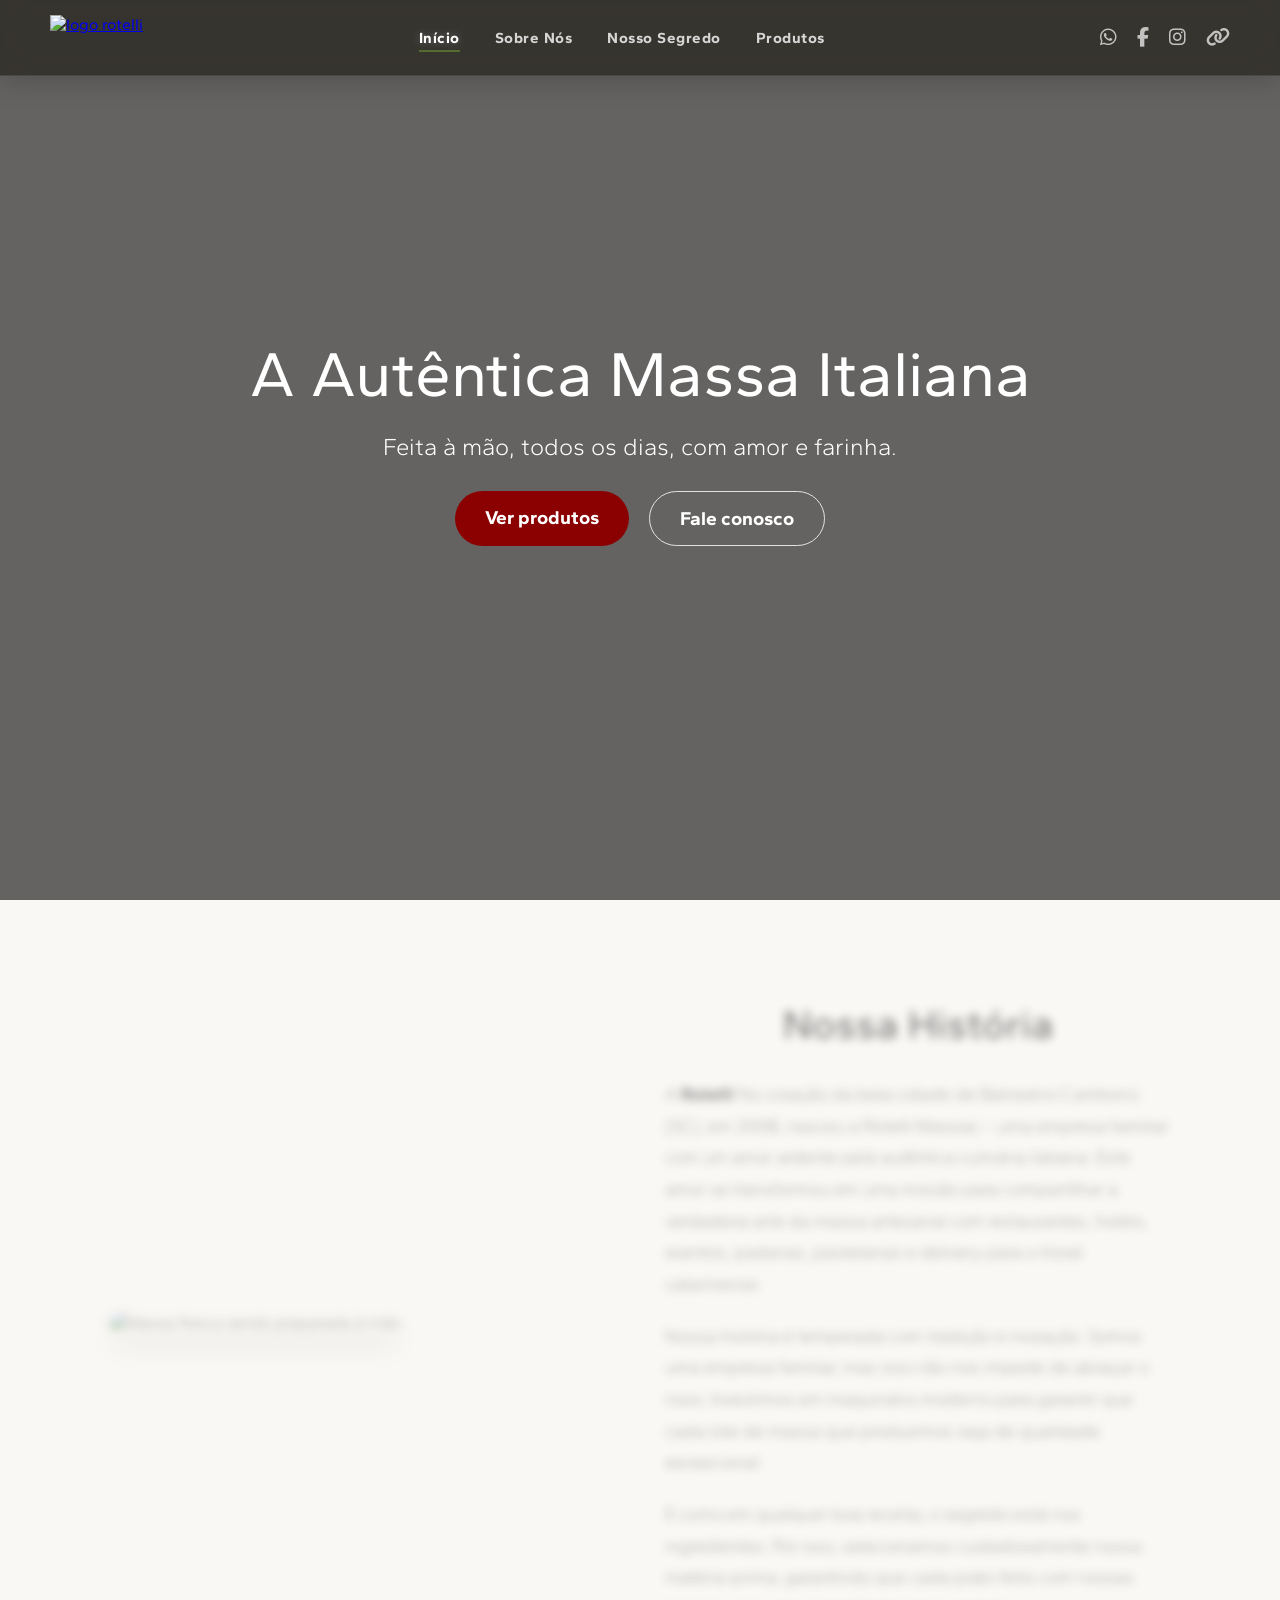
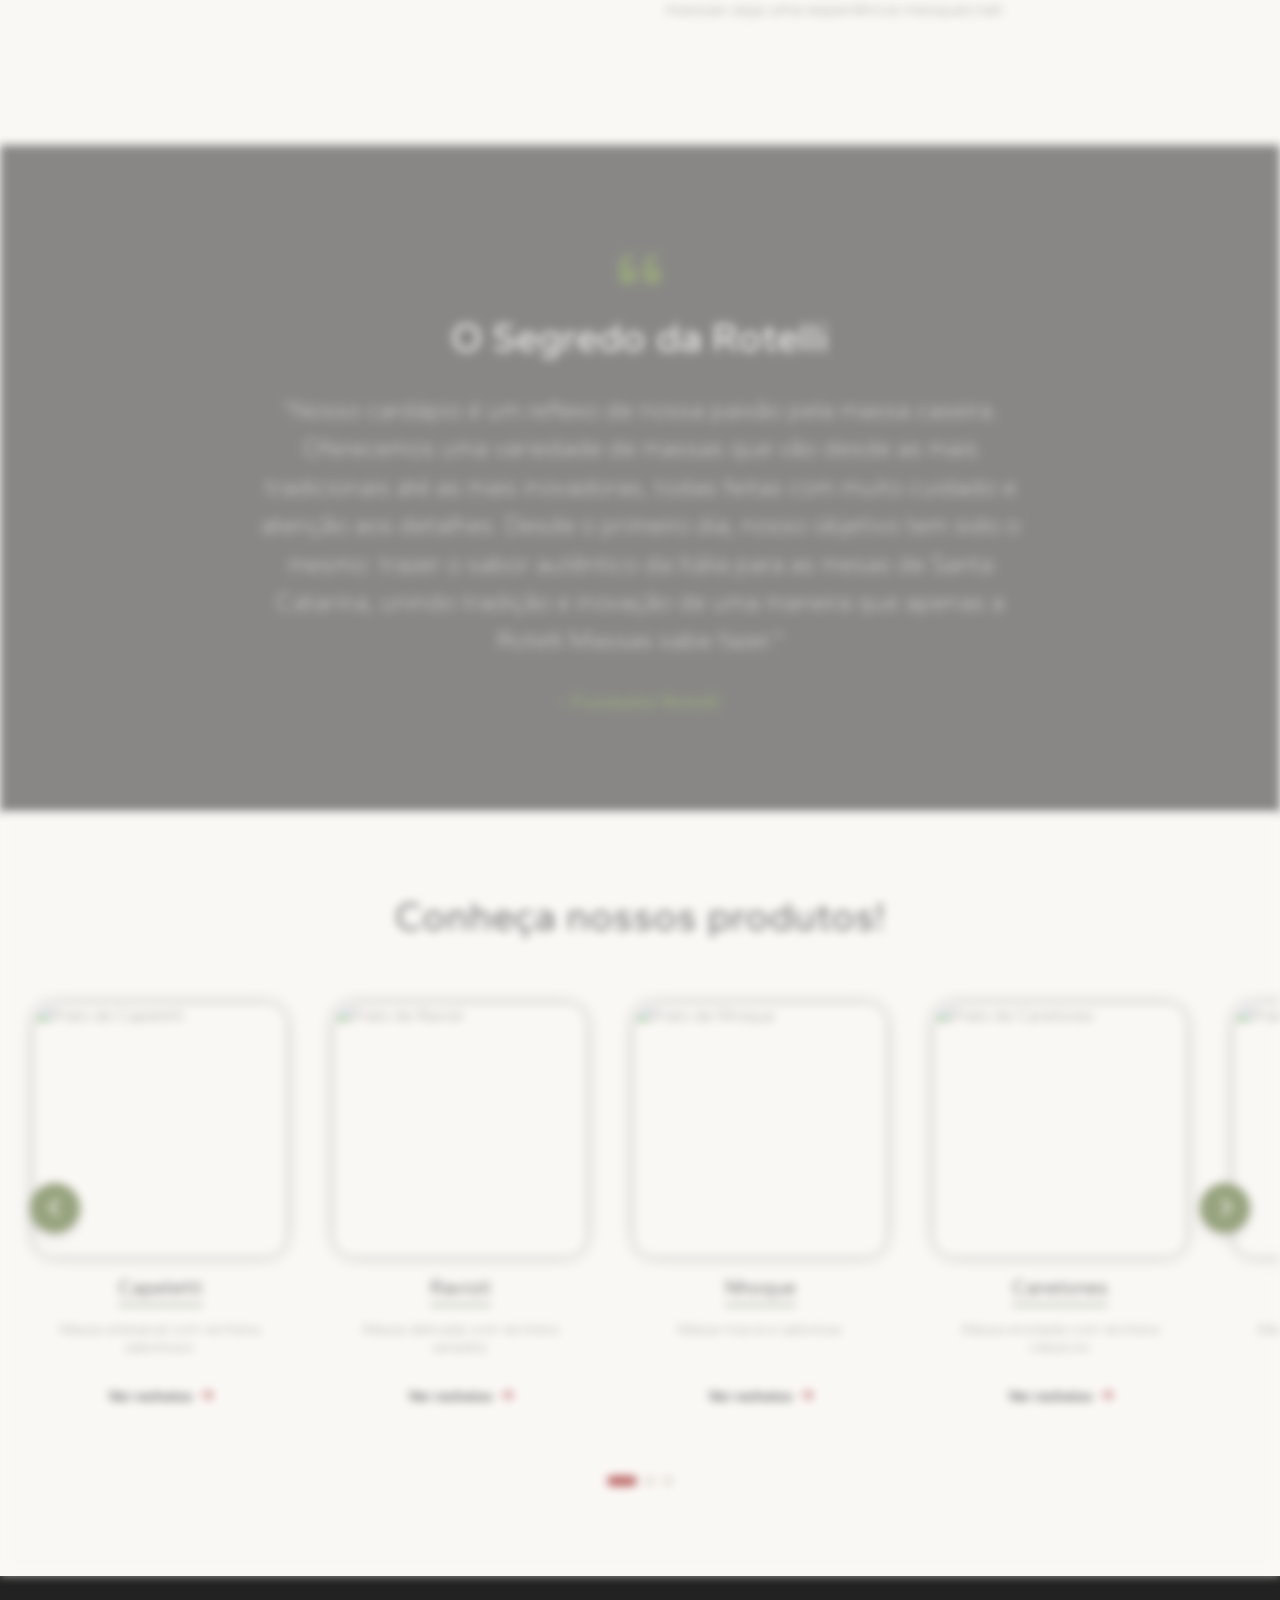
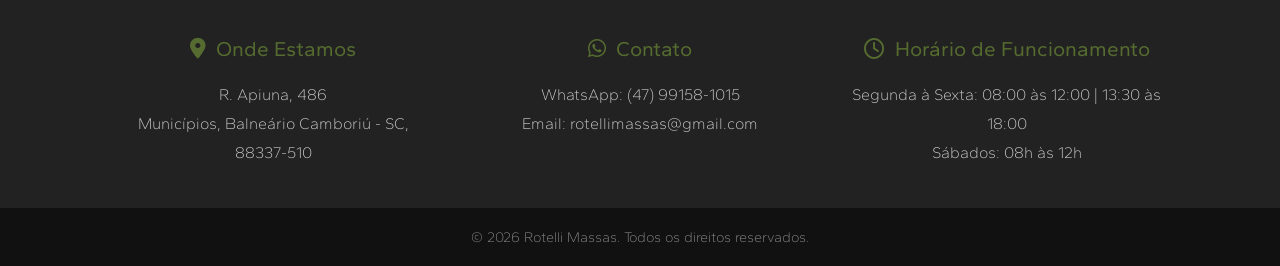
==== commit 4ee788b5: "update" ====
--- a/index.html
+++ b/index.html
@@ -282,7 +282,11 @@
         <div class="container footer-container">
             <div class="footer-coluna">
                 <h4><i class="fa-solid fa-location-dot"></i> Onde Estamos</h4>
-                <p>R. Apiuna, 486<br>Municípios, Balneário Camboriú - SC, 88337-510</p>
+                <p>
+                    <a href="https://maps.app.goo.gl/DAQhczzXh3jA1SHZA" target="_blank" rel="noopener noreferrer" class="link-mapa">
+                        R. Apiuna, 486<br>Municípios, Balneário Camboriú - SC, 88337-510
+                    </a>
+                </p>
             </div>
             
             <div class="footer-coluna">
@@ -292,7 +296,7 @@
             
             <div class="footer-coluna">
                 <h4><i class="fa-regular fa-clock"></i> Horário de Funcionamento</h4>
-                <p>Terça a Sexta: 18h às 23h<br>Sáb e Dom: 12h às 16h | 19h às 23h</p>
+                <p>Segunda à Sexta: 08:00 às 12:00 | 13:30 às 18:00<br>Sábados: 08h às 12h</p>
             </div>
         </div>
         
--- a/css/footer.css
+++ b/css/footer.css
@@ -42,4 +42,14 @@
     padding: 20px 0;
     font-size: 0.9rem;
     color: var(--texto-rodape-dark);
+}
+
+.link-mapa {
+    color: inherit;
+    text-decoration: none;
+    transition: color 0.3s ease;
+}
+
+.link-mapa:hover {
+    color: var(--cor-secundaria); 
 }
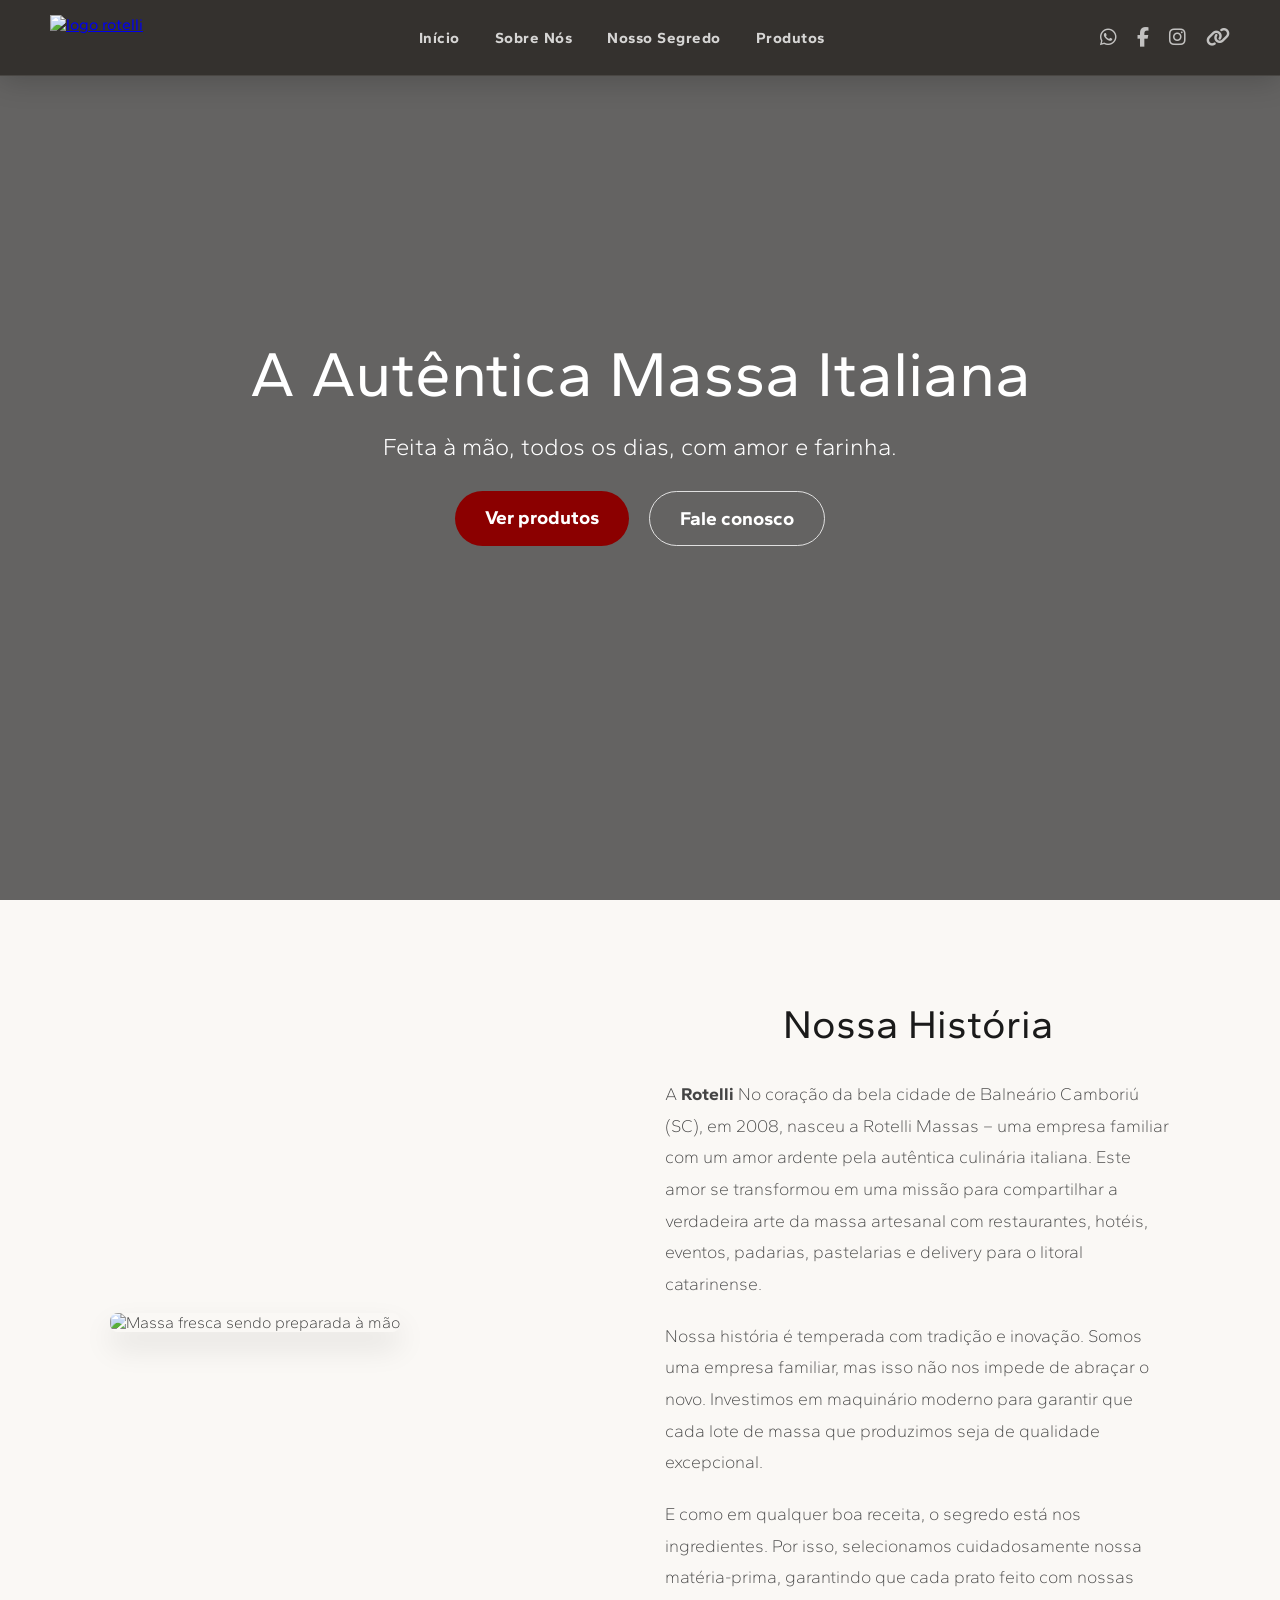
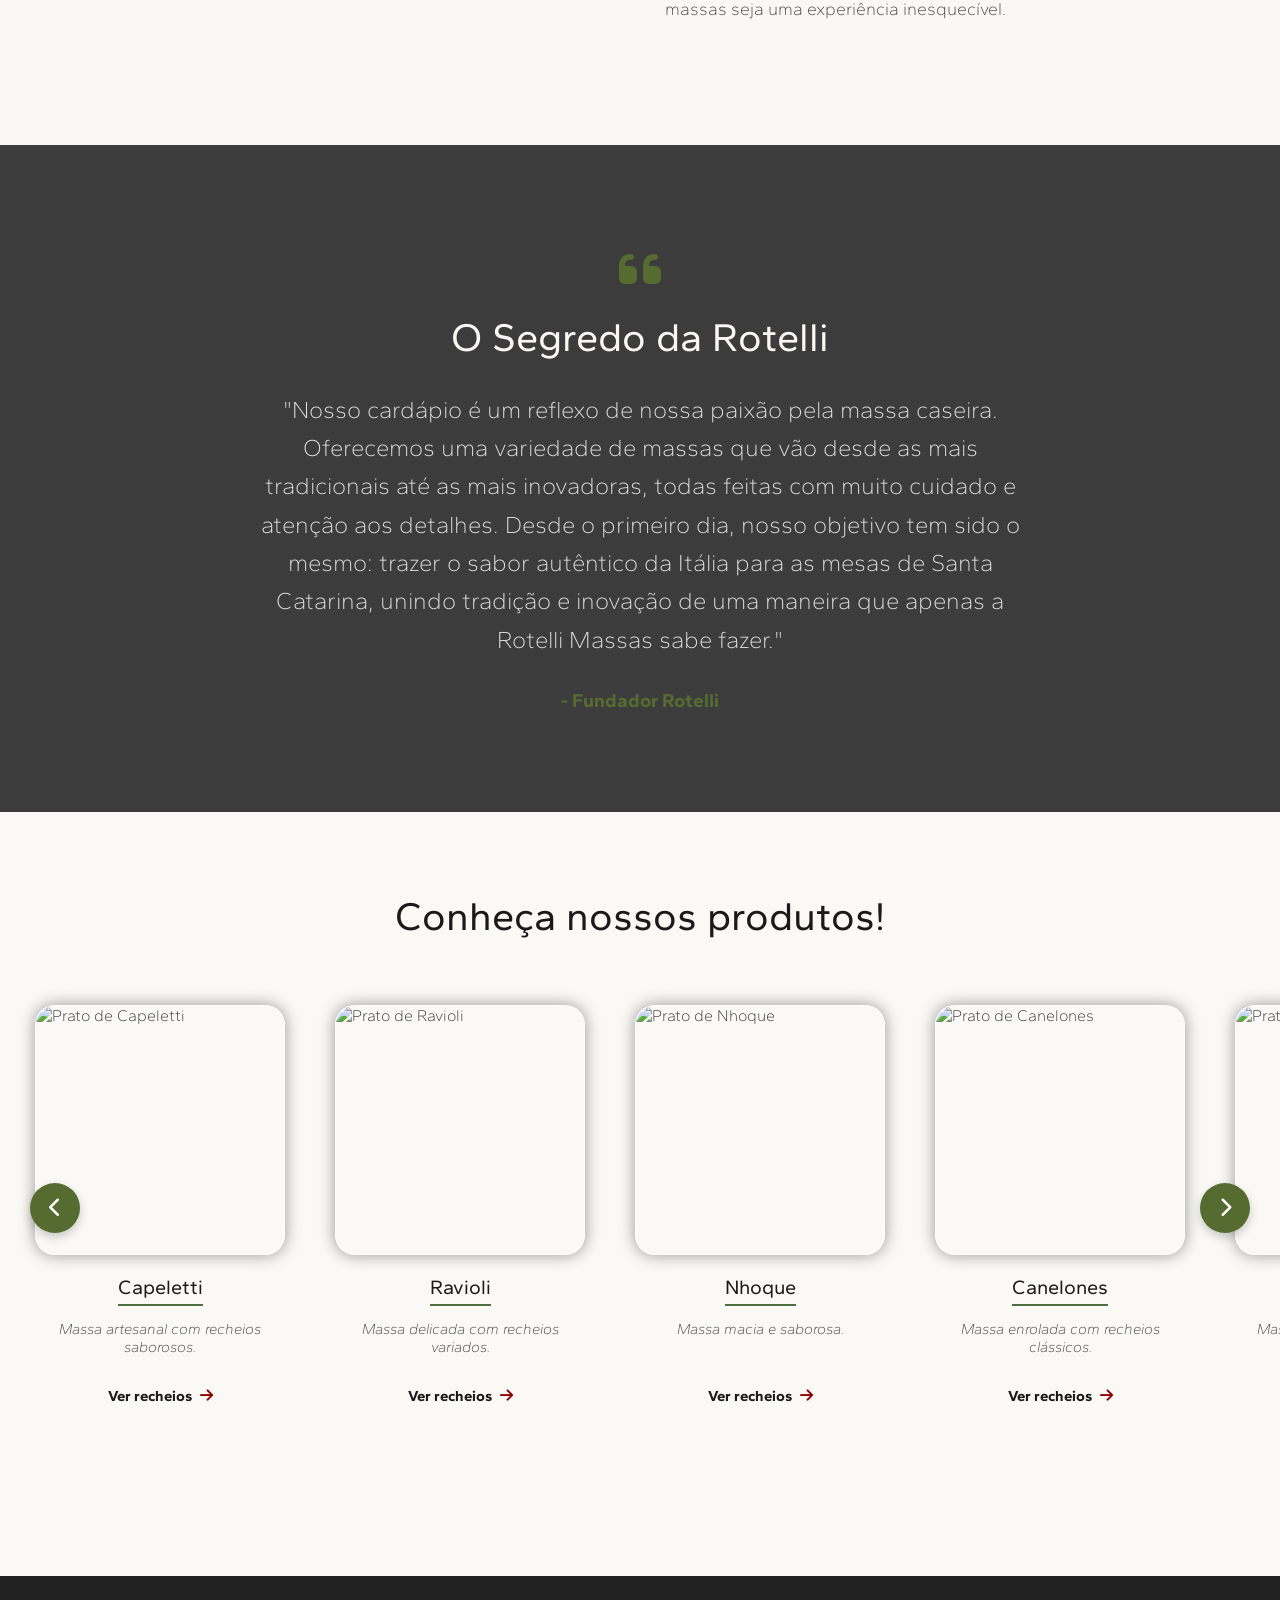
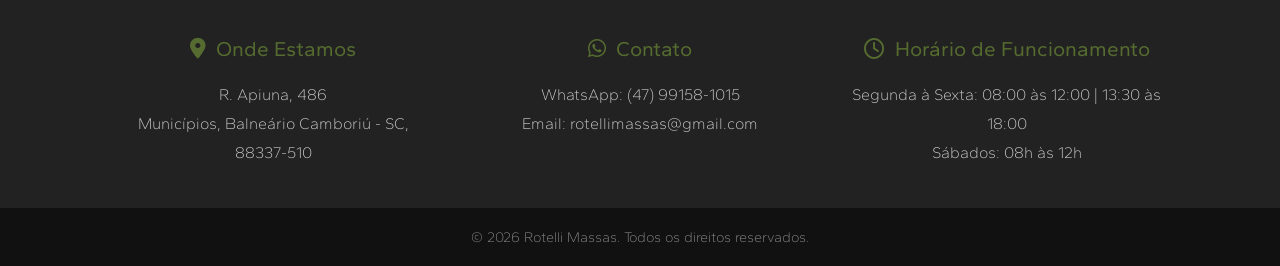
==== commit f0d28dff: "update" ====
--- a/index.html
+++ b/index.html
@@ -47,7 +47,7 @@
     </header>
 
     <main>
-        <section id="hero" class="hero-section efeito-fade">
+        <section id="hero" class="hero-section">
             <div class="hero-content">
                 <h1>A Autêntica Massa Italiana</h1>
                 <p>Feita à mão, todos os dias, com amor e farinha.</p>
@@ -58,7 +58,7 @@
             </div>
         </section>
 
-        <section id="sobre" class="section-light efeito-fade">
+        <section id="sobre" class="section-light">
             <div class="container sobre-container">
                 <div class="sobre-imagem">
                     <img src="https://rotellimassas.com/wp-content/uploads/2024/07/nossa-historia.png" alt="Massa fresca sendo preparada à mão">
@@ -72,7 +72,7 @@
             </div>
         </section>
 
-        <section id="segredo" class="section-dark efeito-fade">
+        <section id="segredo" class="section-dark">
             <div class="container segredo-container">
                 <i class="fa-solid fa-quote-left aspas-icone"></i>
                 <h2 class="titulo-secao-claro">O Segredo da Rotelli</h2>
@@ -83,7 +83,7 @@
             </div>
         </section>
 
-        <section id="cardapio" class="cardapio-massas efeito-fade">
+        <section id="cardapio" class="cardapio-massas">
             <div class="section-header">
                 <h2>Conheça nossos produtos!</h2>
             </div>
@@ -291,7 +291,17 @@
             
             <div class="footer-coluna">
                 <h4><i class="fa-brands fa-whatsapp"></i> Contato</h4>
-                <p>WhatsApp: (47) 99158-1015<br>Email: rotellimassas@gmail.com</p>
+                <p>
+                    WhatsApp: 
+                    <a href="https://wa.me/5547991581015" target="_blank" rel="noopener noreferrer" class="link-rodape">
+                        (47) 99158-1015
+                    </a>
+                    <br>
+                    Email: 
+                    <a href="mailto:rotellimassas@gmail.com" class="link-rodape">
+                        rotellimassas@gmail.com
+                    </a>
+                </p>
             </div>
             
             <div class="footer-coluna">
@@ -305,6 +315,7 @@
         </div>
     </footer>
 
+    <script src="https://unpkg.com/scrollreveal"></script>
     <script src="script.js"></script>
 </body>
 </html>
--- a/css/global.css
+++ b/css/global.css
@@ -38,6 +38,9 @@
 html {
     scroll-behavior: smooth;
     scroll-padding-top: 90px;
+
+    overflow-x: hidden; 
+    max-width: 100vw;
 }
 
 body {
@@ -46,6 +49,9 @@
     color: var(--texto-padrao);
     font-weight: 200;
     font-style: normal;
+
+    overflow-x: hidden;
+    max-width: 100vw;
 }
 
 h1, h2, h3, h4, .logo, .assinatura {
@@ -111,34 +117,6 @@
     box-shadow: 0 8px 32px 0 rgba(0, 0, 0, 0.15);
 }
 
-/*.btn-destaque {
-    background-color: var(--cor-secundaria); 
-    color: var(--texto-branco) !important;
-    padding: 10px 20px;
-    border-radius: 5px;
-}
-
-.btn-destaque:hover {
-    background-color: var(--cor-secundaria-hover);
-}*/
-
-.efeito-fade {
-    opacity: 0.6; /* Fica quase transparente (névoa) */
-    filter: blur(5px); /* O desfoque estilo lente de câmera */
-    transform: scale(0.97); /* Dá um leve recuo para trás */
-    transition: opacity 0.8s ease, filter 0.8s ease, transform 0.8s ease;
-    will-change: opacity, filter, transform;
-}
-
-section.efeito-fade {
-    transform: none !important; 
-}
-
-.efeito-fade.visivel {
-    opacity: 1;
-    filter: blur(0); /* Tira o desfoque totalmente */
-    transform: scale(1);
-}
 
 /* ----- RESPONSIVIDADE ----- */
 
@@ -149,6 +127,7 @@
 
     section {
         padding: 60px 0;
+        overflow: hidden;
     }
     .titulo-secao {
         font-size: 2rem;
--- a/css/header.css
+++ b/css/header.css
@@ -4,23 +4,29 @@
     display: flex;
     justify-content: space-between;
     align-items: center;
-    padding: 15px 50px; /* Reduzi um pouco a altura para ficar mais elegante */
+    padding: 15px 50px; 
     
     /* Efeito Acrílico */
-    background: rgba(43, 40, 36, 0.8); /* Cor escura com transparência */
+    background: rgba(43, 40, 36, 0.8); 
     backdrop-filter: blur(12px);
     -webkit-backdrop-filter: blur(12px);
     
     position: fixed;
     width: 100%;
-    left: 0; /* Garante que comece do canto zero */
+    left: 0; 
     top: 0;
     z-index: 1000;
     border-bottom: 1px solid rgba(255, 255, 255, 0.1);
     box-shadow: 0 4px 30px rgba(0, 0, 0, 0.2);
+    box-sizing: border-box; 
     
-    /* Correção técnica crucial: impede que o padding empurre a barra para fora da tela */
-    box-sizing: border-box; 
+    /* Transição para a barra esconder suavemente */
+    transition: transform 0.3s ease-in-out, background 0.3s ease !important;
+}
+
+.navbar-escondida {
+    /* Joga a barra 100% para cima, para fora da tela */
+    transform: translateY(-100%) !important;
 }
 
 .logo {
@@ -41,7 +47,7 @@
 .nav-links {
     list-style: none;
     display: flex;
-    gap: 35px; /* Espaçamento levemente maior para melhor leitura */
+    gap: 35px; 
     align-items: center;
     margin: 0;
     padding: 0;
@@ -50,7 +56,7 @@
 .nav-link {
     position: relative;
     text-decoration: none;
-    color: rgba(255, 255, 255, 0.8); /* Branco levemente suave por padrão */
+    color: rgba(255, 255, 255, 0.8); 
     font-size: 0.95rem;
     padding-bottom: 5px;
     font-weight: 700;
@@ -68,9 +74,9 @@
     content: '';
     position: absolute;
     width: 0;
-    height: 2px; /* Linha mais fina para parecer mais moderna */
+    height: 2px; 
     bottom: 0;
-    left: 0; /* Começa da esquerda para um efeito de preenchimento elegante */
+    left: 0; 
     background-color: var(--cor-secundaria);
     transition: width 0.3s ease-in-out;
 }
@@ -98,7 +104,6 @@
     color: var(--texto-branco);
 }
 
-/* Cores específicas no hover (Mantenha as que você já definiu) */
 .social-links a:hover i.fa-facebook-f { color: #1877F2; }
 .social-links a:hover i.fa-instagram { color: #E4405F; }
 .social-links a:hover i.fa-whatsapp { color: #25D366; }
@@ -106,8 +111,14 @@
 
 /* ----- RESPONSIVIDADE ----- */
 
+/* Engloba tablets e celulares deitados (Landscape) */
 @media (max-width: 992px) {
     .navbar {
+        /* No mobile/tablet deitado, a tela fica muito "curta". 
+           Tiramos o efeito de vidro para não travar a animação */
+        background: rgba(43, 40, 36, 1) !important; 
+        backdrop-filter: none !important;
+        -webkit-backdrop-filter: none !important;
         padding: 15px 30px;
     }
     .nav-links {
@@ -115,12 +126,12 @@
     }
 }
 
+/* Celulares em pé (Portrait) */
 @media (max-width: 768px) {
     .navbar {
         flex-direction: column;
         padding: 15px;
         gap: 12px;
-        position: fixed; /* No mobile, fixo as vezes atrapalha se o menu for grande */
     }
     .nav-links {
         flex-wrap: wrap;
--- a/css/footer.css
+++ b/css/footer.css
@@ -44,12 +44,15 @@
     color: var(--texto-rodape-dark);
 }
 
+.link-rodape,
 .link-mapa {
     color: inherit;
     text-decoration: none;
     transition: color 0.3s ease;
 }
 
+.link-rodape:hover,
 .link-mapa:hover {
     color: var(--cor-secundaria); 
+    text-decoration: underline;
 }
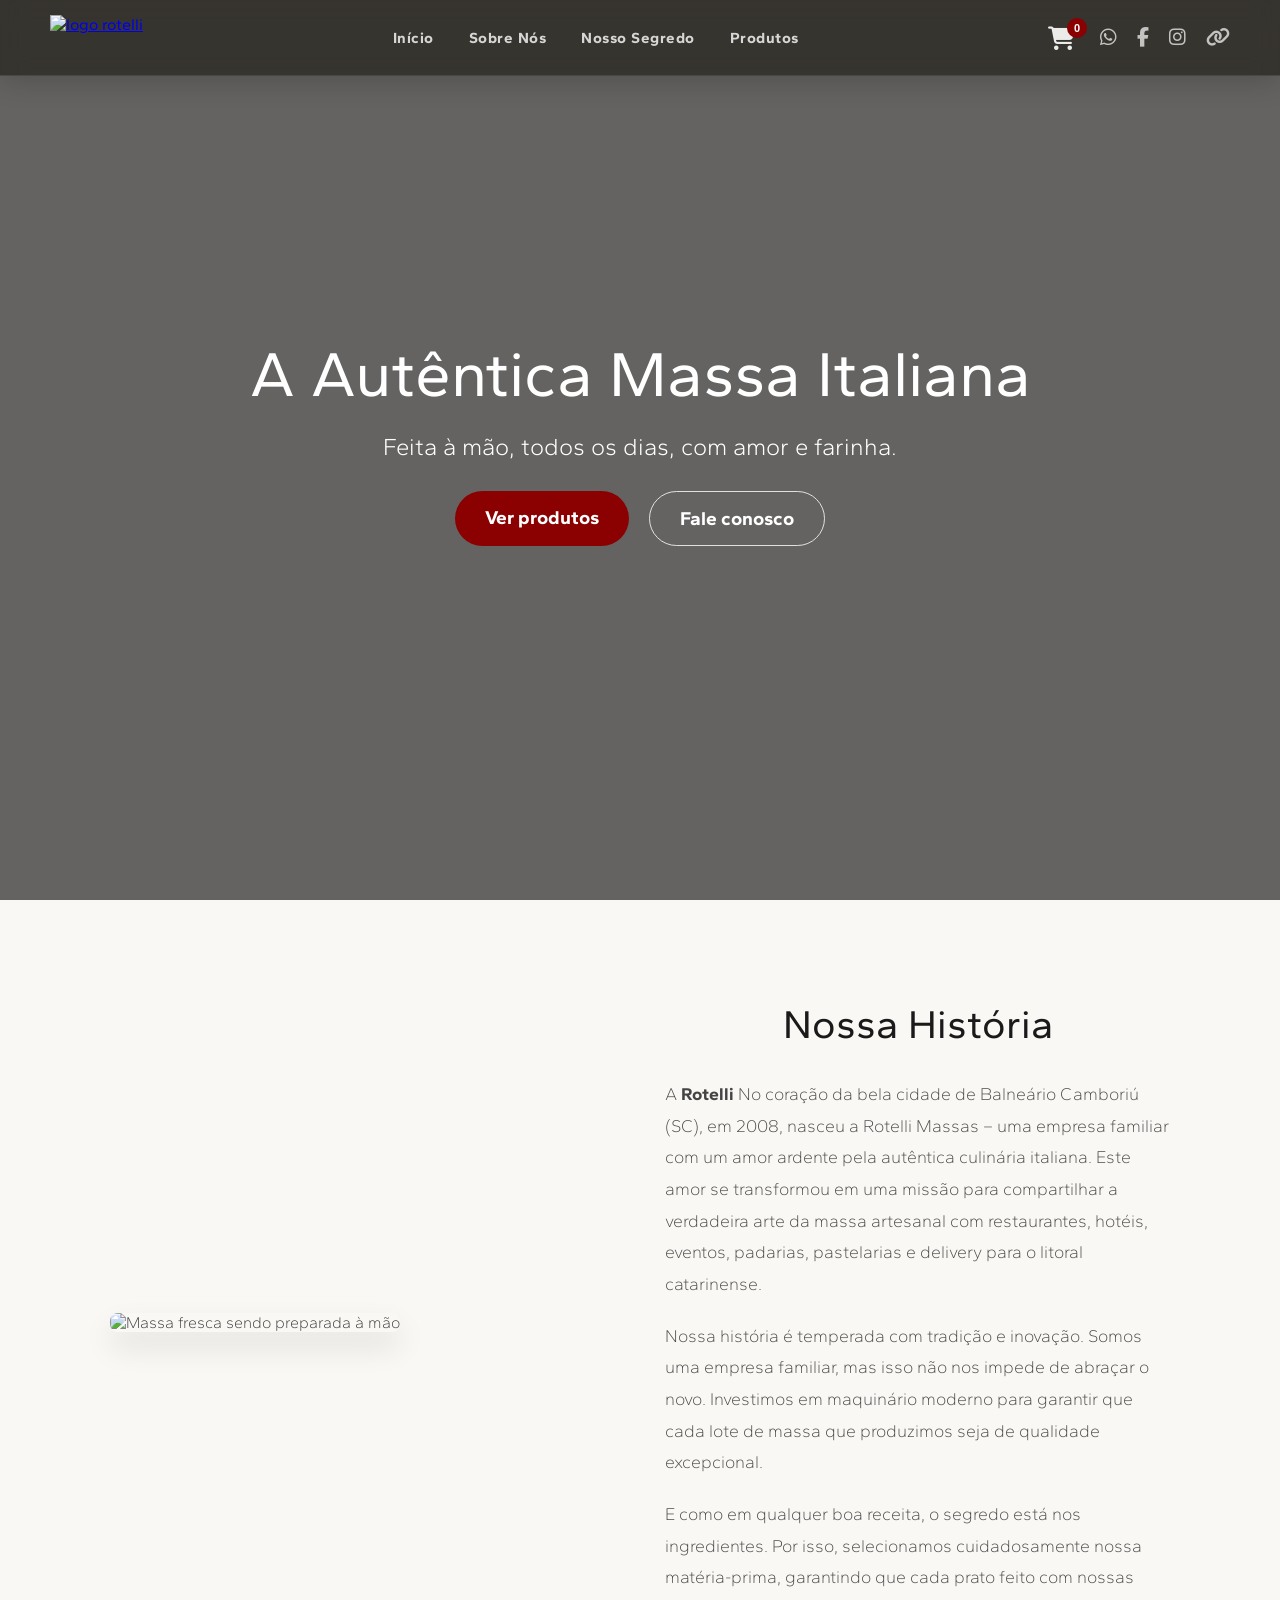
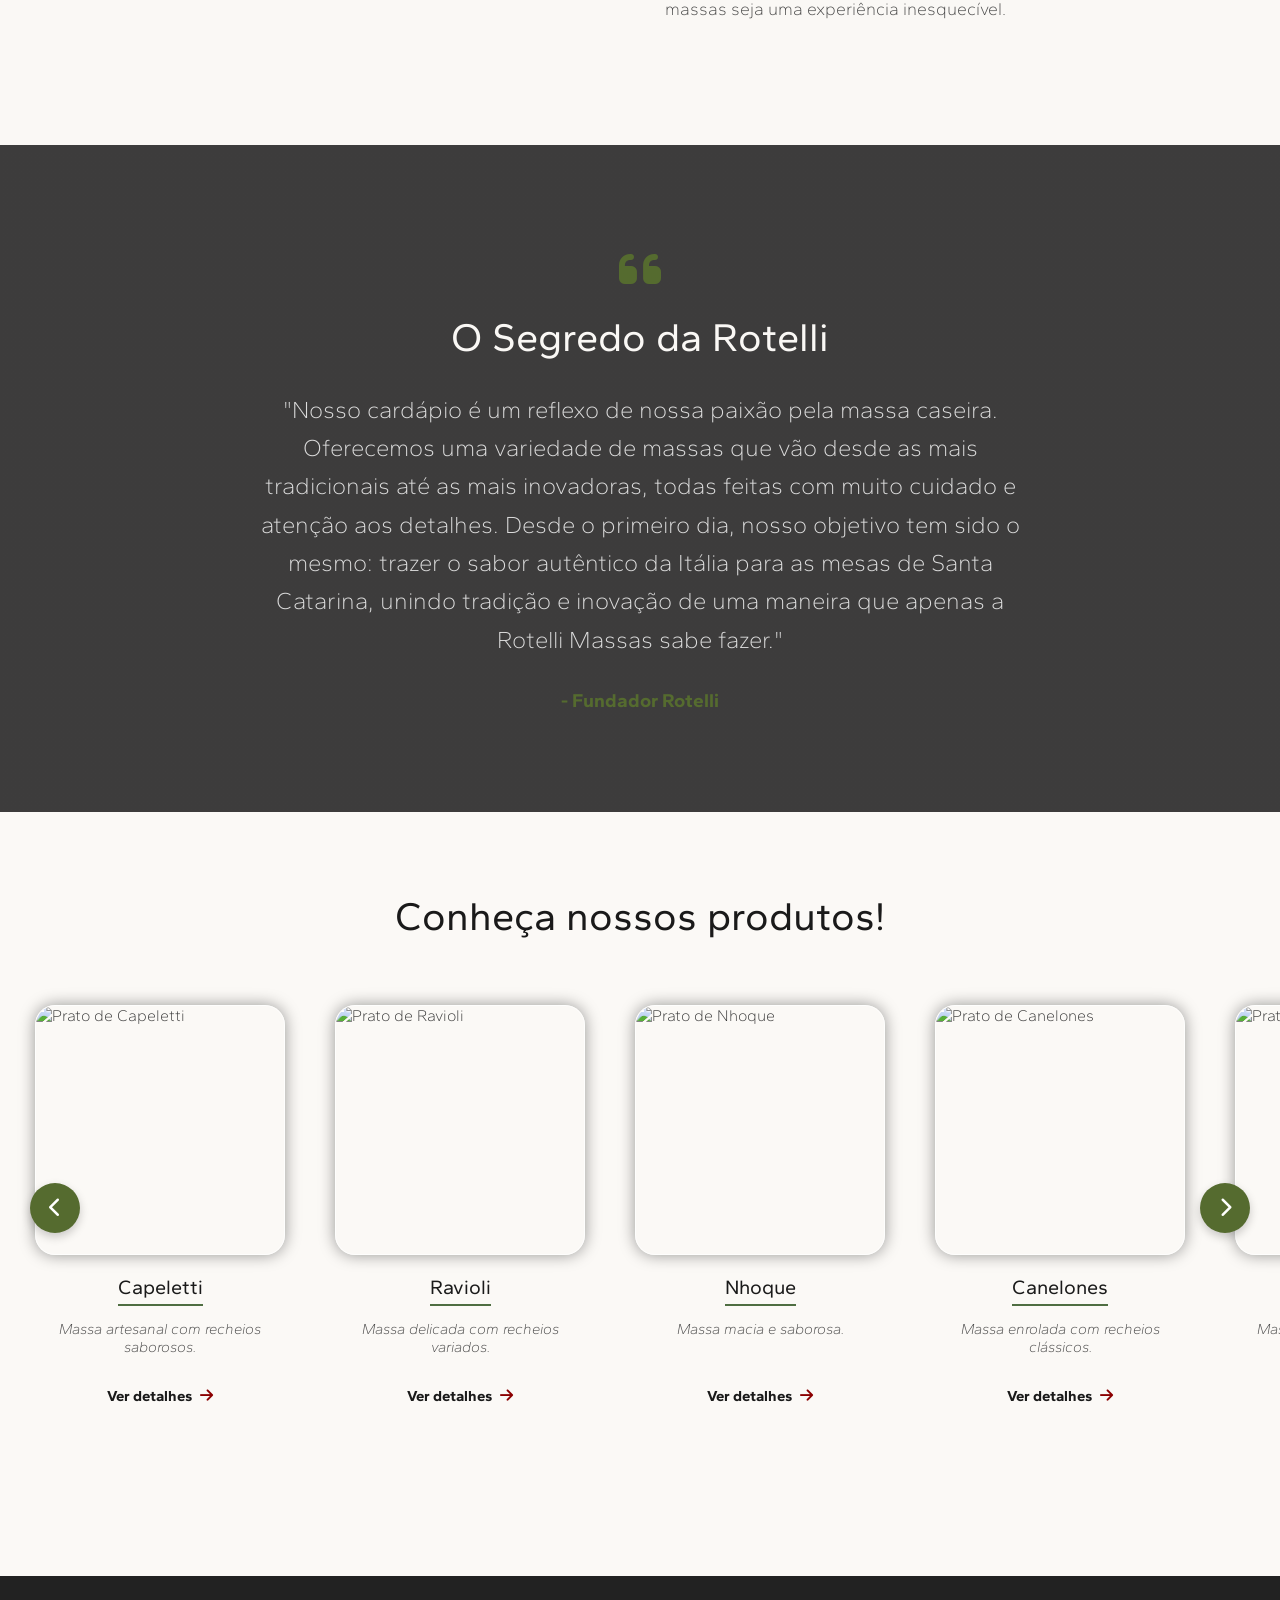
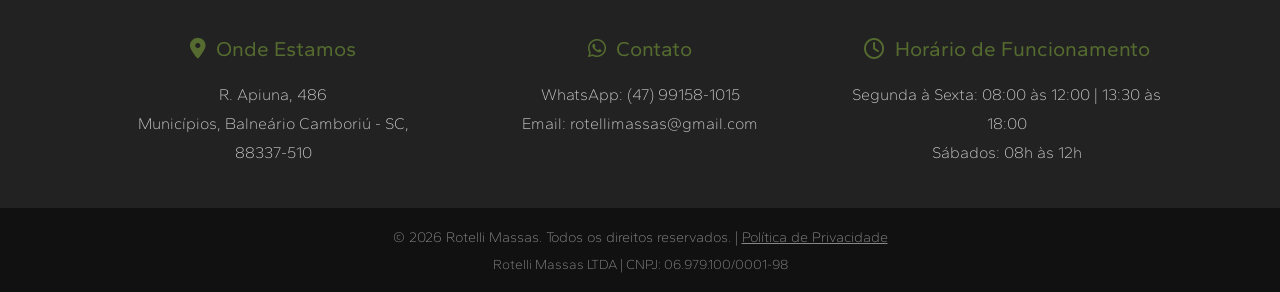
==== commit 819e7d2e: "update" ====
--- a/index.html
+++ b/index.html
@@ -20,6 +20,7 @@
     <link rel="stylesheet" href="css/main.css">
     <link rel="stylesheet" href="css/footer.css">
 </head>
+
 <body>
 
     <header class="navbar">
@@ -27,22 +28,33 @@
           <img src="https://rotellimassas.com/wp-content/uploads/2024/07/logo.png" alt="logo rotelli">
         </a>
         
-        <nav>
+        <nav class="nav-menu" id="nav-menu">
             <ul class="nav-links">
-                <li><a href="#hero" class="nav-link">Início</a></li>
-                <li><a href="#sobre" class="nav-link">Sobre Nós</a></li>
-                <li><a href="#segredo" class="nav-link">Nosso Segredo</a></li>
-                <li><a href="#cardapio" class="nav-link">Produtos</a></li>
+                <li><a href="#hero" class="nav-link" onclick="fecharMenuMobile()">Início</a></li>
+                <li><a href="#sobre" class="nav-link" onclick="fecharMenuMobile()">Sobre Nós</a></li>
+                <li><a href="#segredo" class="nav-link" onclick="fecharMenuMobile()">Nosso Segredo</a></li>
+                <li><a href="#cardapio" class="nav-link" onclick="fecharMenuMobile()">Produtos</a></li>
             </ul>
         </nav>
-
-        <div class="social-links">
-            <a href="https://api.whatsapp.com/send/?phone=5547991581015" target="_blank" title="Peça pelo WhatsApp">
-                <i class="fab fa-whatsapp"></i>
-            </a>
-            <a href="https://www.facebook.com/RotelliMassas" target="_blank" aria-label="Facebook"><i class="fa-brands fa-facebook-f"></i></a>
-            <a href="https://www.instagram.com/rotelli_massas" target="_blank" aria-label="Instagram"><i class="fa-brands fa-instagram"></i></a>
-            <a href="https://linktr.ee/rotellimassas" target="_blank" aria-label="Linktree"><i class="fa-solid fa-link"></i></a>
+        
+        <div class="direita-header">
+            
+            <button class="cart-icon" onclick="abrirCarrinho()" aria-label="Ver Carrinho">
+                <i class="fa-solid fa-cart-shopping"></i>
+                <span class="cart-count" id="cart-count">0</span>
+            </button>
+
+            <div class="social-links">
+                <a href="https://api.whatsapp.com/send/?phone=5547991581015" target="_blank" title="Peça pelo WhatsApp"><i class="fab fa-whatsapp"></i></a>
+                <a href="https://www.facebook.com/RotelliMassas" target="_blank" aria-label="Facebook"><i class="fa-brands fa-facebook-f"></i></a>
+                <a href="https://www.instagram.com/rotelli_massas" target="_blank" aria-label="Instagram"><i class="fa-brands fa-instagram"></i></a>
+                <a href="https://linktr.ee/rotellimassas" target="_blank" aria-label="Linktree"><i class="fa-solid fa-link"></i></a>
+            </div>
+
+            <button class="menu-hamburguer" onclick="toggleMenuMobile()" aria-label="Abrir Menu">
+                <i class="fa-solid fa-bars"></i>
+            </button>
+            
         </div>
     </header>
 
@@ -92,11 +104,11 @@
 
                 <div class="carousel-track" id="track-massas">
                     
-                    <article class="massa-card">
+                    <article class="massa-card" data-id="capeletti" data-preco="45.90">
                         <img src="https://rotellimassas.com/wp-content/uploads/2024/07/IMG_2359_jpg.jpg" alt="Prato de Capeletti" class="massa-img">
                         <h2 class="massa-titulo">Capeletti</h2>
                         <p class="massa-descricao">Massa artesanal com recheios saborosos.</p>
-                        <span class="btn-sublinhado">Ver recheios <i class="fa-solid fa-arrow-right"></i></span>
+                        <span class="btn-sublinhado">Ver detalhes <i class="fa-solid fa-arrow-right"></i></span>
                         
                         <div class="recheios-escondidos" style="display: none;">
                             <div class="recheios-linha">
@@ -106,11 +118,11 @@
                         </div>
                     </article>
 
-                    <article class="massa-card">
+                    <article class="massa-card" data-id="ravioli" data-preco="48.90">
                         <img src="https://rotellimassas.com/wp-content/uploads/2024/07/IMG_2363_jpg.jpg" alt="Prato de Ravioli" class="massa-img">
                         <h2 class="massa-titulo">Ravioli</h2>
                         <p class="massa-descricao">Massa delicada com recheios variados.</p>
-                        <span class="btn-sublinhado">Ver recheios <i class="fa-solid fa-arrow-right"></i></span>
+                        <span class="btn-sublinhado">Ver detalhes <i class="fa-solid fa-arrow-right"></i></span>
                         
                         <div class="recheios-escondidos" style="display: none;">
                             <div class="recheios-linha">
@@ -121,11 +133,11 @@
                         </div>
                     </article>
 
-                    <article class="massa-card">
+                    <article class="massa-card" data-id="nhoque" data-preco="35.00">
                         <img src="https://rotellimassas.com/wp-content/uploads/2024/07/IMG_2399_jpg.jpg" alt="Prato de Nhoque" class="massa-img">
                         <h2 class="massa-titulo">Nhoque</h2>
                         <p class="massa-descricao">Massa macia e saborosa.</p>
-                        <span class="btn-sublinhado">Ver recheios <i class="fa-solid fa-arrow-right"></i></span>
+                        <span class="btn-sublinhado">Ver detalhes <i class="fa-solid fa-arrow-right"></i></span>
                         
                         <div class="recheios-escondidos" style="display: none;">
                             <div class="recheios-linha">
@@ -134,11 +146,11 @@
                         </div>
                     </article>
 
-                    <article class="massa-card">
+                    <article class="massa-card" data-id="canelones" data-preco="42.00">
                         <img src="https://rotellimassas.com/wp-content/uploads/2024/07/03-4.png" alt="Prato de Canelones" class="massa-img">
                         <h2 class="massa-titulo">Canelones</h2>
                         <p class="massa-descricao">Massa enrolada com recheios clássicos.</p>
-                        <span class="btn-sublinhado">Ver recheios <i class="fa-solid fa-arrow-right"></i></span>
+                        <span class="btn-sublinhado">Ver detalhes <i class="fa-solid fa-arrow-right"></i></span>
                         
                         <div class="recheios-escondidos" style="display: none;">
                             <div class="recheios-linha">
@@ -148,11 +160,11 @@
                         </div>
                     </article>
 
-                    <article class="massa-card">
+                    <article class="massa-card" data-id="pierogi" data-preco="38.00">
                         <img src="https://cms-bomgourmet.s3.amazonaws.com/bomgourmet%2F2023%2F05%2F04231346%2F1-1.jpg" alt="Prato de Pirog de Ricota" class="massa-img">
                         <h2 class="massa-titulo">Pierogi de Ricota</h2>
                         <p class="massa-descricao">Massa com inspiração no leste europeu.</p>
-                        <span class="btn-sublinhado">Ver recheios <i class="fa-solid fa-arrow-right"></i></span>
+                        <span class="btn-sublinhado">Ver detalhes <i class="fa-solid fa-arrow-right"></i></span>
                         
                         <div class="recheios-escondidos" style="display: none;">
                             <div class="recheios-linha">
@@ -161,11 +173,11 @@
                         </div>
                     </article>
 
-                    <article class="massa-card">
+                    <article class="massa-card" data-id="tortei" data-preco="40.00">
                         <img src="https://rotellimassas.com/wp-content/uploads/2024/07/07-4.png" alt="Prato de Tortei de Abóbora" class="massa-img">
                         <h2 class="massa-titulo">Tortei de Abóbora</h2>
                         <p class="massa-descricao">O equilíbrio perfeito entre doce e salgado.</p>
-                        <span class="btn-sublinhado">Ver recheios <i class="fa-solid fa-arrow-right"></i></span>
+                        <span class="btn-sublinhado">Ver detalhes <i class="fa-solid fa-arrow-right"></i></span>
                         
                         <div class="recheios-escondidos" style="display: none;">
                             <div class="recheios-linha">
@@ -174,11 +186,11 @@
                         </div>
                     </article>
 
-                    <article class="massa-card">
+                    <article class="massa-card" data-id="talharim" data-preco="25.00">
                         <img src="https://tradicaoditalia.com.br/wp-content/uploads/2022/05/fresh-pasta-gdcb514dfb_1920-1.jpg" alt="Talharim" class="massa-img">
                         <h2 class="massa-titulo">Talharim</h2>
                         <p class="massa-descricao">Massa clássica italiana com textura perfeita para absorver molhos.</p>
-                        <span class="btn-sublinhado">Ver recheios <i class="fa-solid fa-arrow-right"></i></span>                
+                        <span class="btn-sublinhado">Ver detalhes <i class="fa-solid fa-arrow-right"></i></span>                
 
                         <div class="recheios-escondidos" style="display: none;">
                             <div class="recheios-linha">
@@ -187,11 +199,11 @@
                         </div>
                     </article>
 
-                    <article class="massa-card">
+                    <article class="massa-card" data-id="esp-espinafre" data-preco="28.00">
                         <img src="https://receitasgalo.com.br/images/receitas/53/galo-imagem-receitas-macarrao-com-molho-de-espinafre-share.jpg" alt="Espaguete de Espinafre" class="massa-img">
                         <h2 class="massa-titulo">Espaguete de Espinafre</h2>
                         <p class="massa-descricao">Saúdavel e saborosa com um toque de cor. Perfeito para jantares especiais</p>
-                        <span class="btn-sublinhado">Ver recheios <i class="fa-solid fa-arrow-right"></i></span>  
+                        <span class="btn-sublinhado">Ver detalhes <i class="fa-solid fa-arrow-right"></i></span>  
                         
                         <div class="recheios-escondidos" style="display: none;">
                             <div class="recheios-linha">
@@ -200,11 +212,11 @@
                         </div>
                     </article>
 
-                    <article class="massa-card">
+                    <article class="massa-card" data-id="massa-canelone" data-preco="22.00">
                         <img src="https://sabores-new.s3.amazonaws.com/public/2024/11/canelone-a-bolonhesa.jpg" alt="Massas para Canelone" class="massa-img">
                         <h2 class="massa-titulo">Canelone</h2>
                         <p class="massa-descricao">Massa macia e saborosa, perfeita para recheios deliciosos.</p>
-                        <span class="btn-sublinhado">Ver recheios <i class="fa-solid fa-arrow-right"></i></span>  
+                        <span class="btn-sublinhado">Ver detalhes <i class="fa-solid fa-arrow-right"></i></span>  
                         
                         <div class="recheios-escondidos" style="display: none;">
                             <div class="recheios-linha">
@@ -213,11 +225,11 @@
                         </div>
                     </article>
 
-                    <article class="massa-card">
+                    <article class="massa-card" data-id="massa-lasanha" data-preco="22.00">
                         <img src="https://portaledicase.com/wp-content/uploads/2023/03/lasanha-com-carne-moida.jpg" alt="Massas para Lasanha" class="massa-img">
                         <h2 class="massa-titulo">Lasanha</h2>
                         <p class="massa-descricao">Base perfeita para lasanhas caseiras, elevando o sabor do seu prato.</p>
-                        <span class="btn-sublinhado">Ver recheios <i class="fa-solid fa-arrow-right"></i></span>  
+                        <span class="btn-sublinhado">Ver detalhes <i class="fa-solid fa-arrow-right"></i></span>  
                         
                         <div class="recheios-escondidos" style="display: none;">
                             <div class="recheios-linha">
@@ -226,11 +238,11 @@
                         </div>
                     </article>
 
-                    <article class="massa-card">
+                    <article class="massa-card" data-id="massa-pastel" data-preco="18.00">
                         <img src="https://cms-bomgourmet.s3.amazonaws.com/bomgourmet%2F2022%2F10%2F04141140%2Fbigstock-Pastel-Brazilian-snack-Tradi-440756489.jpg" alt="Massas para Pastel" class="massa-img">
                         <h2 class="massa-titulo">Pastel</h2>
                         <p class="massa-descricao">Massa leve e crocante, pronta para ser recheada.</p>
-                        <span class="btn-sublinhado">Ver recheios <i class="fa-solid fa-arrow-right"></i></span>  
+                        <span class="btn-sublinhado">Ver detalhes <i class="fa-solid fa-arrow-right"></i></span>  
 
                         <div class="recheios-escondidos" style="display: none;">
                             <div class="recheios-linha">
@@ -239,11 +251,11 @@
                         </div>
                     </article>
 
-                    <article class="massa-card">
+                    <article class="massa-card" data-id="esp-tradicional" data-preco="20.00">
                         <img src="https://www.paganinigastronomia.com.br/blog/wp-content/uploads/2024/01/SPAGHETTI-MOLHO-DE-TOMATE-02.jpg" alt="Espaguete Tradicional" class="massa-img">
                         <h2 class="massa-titulo">Espaguete Tradicional</h2>
                         <p class="massa-descricao">Opção clássica para pratos saborosos e especiais.</p>
-                        <span class="btn-sublinhado">Ver recheios <i class="fa-solid fa-arrow-right"></i></span>  
+                        <span class="btn-sublinhado">Ver detalhes <i class="fa-solid fa-arrow-right"></i></span>  
                         
                         <div class="recheios-escondidos" style="display: none;">
                             <div class="recheios-linha">
@@ -255,7 +267,8 @@
                 </div> <div class="carousel-dots"></div>
                 
                 <button class="carousel-btn next-btn" aria-label="Próximo"><i class="fa-solid fa-chevron-right"></i></button>
-            </div> </section>
+            </div> 
+        </section>
 
         <div id="modal-produto" class="modal-overlay" role="dialog" aria-modal="true">
             <div class="modal-content">
@@ -268,6 +281,14 @@
                             <h2 id="modal-titulo" class="modal-titulo-novo"></h2>
                             <p id="modal-descricao" class="modal-desc-nova"></p>
                         </div>
+                    </div>
+
+                    <div class="opcoes-compra" style="margin-top: 20px;">
+                        <div id="modal-select-container"></div>
+
+                        <button id="btn-modal-comprar" style="width: 100%; background-color: var(--cor-primaria); color: white; padding: 12px; border: none; border-radius: 20px; cursor: pointer; font-size: 1.1rem; font-weight: bold; margin-bottom: 10px;">
+                            <i class="fa-solid fa-cart-plus"></i> Adicionar ao Carrinho
+                        </button>
                     </div>
 
                     <div id="modal-recheios-container" class="modal-recheios-box"></div>
@@ -311,11 +332,34 @@
         </div>
         
         <div class="footer-bottom">
-            <p>&copy; 2026 Rotelli Massas. Todos os direitos reservados.</p>
+            <p>© 2026 Rotelli Massas. Todos os direitos reservados. | <a href="privacidade.html" style="color: inherit; text-decoration: underline;">Política de Privacidade</a></p>
+            <p style="font-size: 0.85rem; margin-top: 10px; color: var(--texto-rodape-dark);">
+                Rotelli Massas LTDA | CNPJ: 06.979.100/0001-98
+            </p>
         </div>
     </footer>
+
+    <div class="cart-overlay" id="cart-overlay" onclick="fecharCarrinho()"></div>
+    <div class="cart-sidebar" id="cart-sidebar">
+        <div class="cart-header">
+            <h2>Seu Pedido</h2>
+            <button class="close-cart" onclick="fecharCarrinho()"><i class="fa-solid fa-xmark"></i></button>
+        </div>
+        <div class="cart-items" id="cart-items"></div>
+        <div class="cart-footer">
+            <div class="cart-total">
+                <span>SubTotal:</span>
+                <span id="cart-total-price">R$ 0,00</span>
+            </div>
+            <button class="btn-finalizar" onclick="finalizarWhatsApp()">
+                <i class="fa-brands fa-whatsapp"></i> Fazer Pedido
+            </button>
+        </div>
+    </div>
 
     <script src="https://unpkg.com/scrollreveal"></script>
     <script src="script.js"></script>
+
+    <div id="toast-container" class="toast-container"></div>
 </body>
 </html>
--- a/css/global.css
+++ b/css/global.css
@@ -132,4 +132,124 @@
     .titulo-secao {
         font-size: 2rem;
     }
+}
+
+/* =========================================
+   PÁGINAS DE TEXTO (Privacidade, Termos, etc)
+   ========================================= */
+
+.pagina-legal {
+    padding-top: 150px; /* Espaço maior por causa do header fixo */
+    padding-bottom: 80px;
+    background-color: var(--bg-principal);
+}
+
+.container-legal {
+    max-width: 800px; /* Mais estreito que o normal para a leitura não cansar a vista */
+    margin: 0 auto;
+    background: #ffffff; /* Fundo branco para destacar do creme do site */
+    padding: 60px;
+    border-radius: 20px;
+    box-shadow: 0 10px 30px rgba(0,0,0,0.05);
+}
+
+.container-legal h1 {
+    color: var(--cor-primaria);
+    font-size: 2.5rem;
+    margin-bottom: 10px;
+    text-align: center;
+}
+
+.data-atualizacao {
+    text-align: center;
+    color: var(--texto-suave);
+    font-style: italic;
+    margin-bottom: 40px;
+    font-size: 0.9rem;
+}
+
+.container-legal h2 {
+    color: var(--cor-secundaria);
+    font-size: 1.5rem;
+    margin-top: 40px;
+    margin-bottom: 15px;
+    border-bottom: 1px solid #eeeeee;
+    padding-bottom: 10px;
+}
+
+.container-legal p, .container-legal li {
+    font-size: 1.05rem;
+    line-height: 1.8;
+    color: var(--texto-padrao);
+    margin-bottom: 15px;
+}
+
+.container-legal ul {
+    margin-left: 20px;
+    margin-bottom: 20px;
+}
+
+@media (max-width: 768px) {
+    .container-legal {
+        padding: 30px 20px;
+    }
+    .container-legal h1 {
+        font-size: 2rem;
+    }
+}
+
+/* =========================================
+   SISTEMA DE NOTIFICAÇÕES (TOAST) - NO TOPO
+   ========================================= */
+.toast-container {
+    position: fixed;
+    top: 30px; /* Agora fica no topo */
+    left: 0;
+    width: 100%; /* Pega a tela toda para centralizar a caixa */
+    z-index: 99999; 
+    display: flex;
+    flex-direction: column;
+    align-items: end; /* Centraliza a notificação no meio da tela */
+    gap: 12px;
+    pointer-events: none; /* Evita que a área invisível bloqueie cliques no site */
+}
+
+.toast {
+    background-color: var(--cor-primaria); 
+    color: #ffffff;
+    padding: 15px 25px;
+    border-radius: 8px;
+    box-shadow: 0 8px 20px rgba(0,0,0,0.2);
+    font-weight: 600;
+    font-size: 1rem;
+    display: flex;
+    align-items: center;
+    gap: 12px;
+    
+    /* Prepara para a animação de entrada (Escondido para cima) */
+    transform: translateY(-150%);
+    opacity: 0;
+    transition: transform 0.4s cubic-bezier(0.68, -0.55, 0.265, 1.55), opacity 0.4s ease;
+}
+
+/* Classe que o JS ativa para mostrar a notificação caindo */
+.toast.mostrar {
+    transform: translateY(0);
+    opacity: 1;
+}
+
+.toast i {
+    font-size: 1.3rem;
+}
+
+/* Ajuste para não encostar nas bordas em telas de celular */
+@media (max-width: 768px) {
+    .toast-container {
+        top: 20px;
+    }
+    .toast {
+        width: 90%; /* Deixa uma margem lateral elegante no mobile */
+        justify-content: center;
+        text-align: center;
+    }
 }
--- a/css/header.css
+++ b/css/header.css
@@ -2,11 +2,10 @@
 
 .navbar {
     display: flex;
-    justify-content: space-between;
+    justify-content: space-between; /* Mantém a Logo, Menu e Lado Direito separados */
     align-items: center;
     padding: 15px 50px; 
     
-    /* Efeito Acrílico */
     background: rgba(43, 40, 36, 0.8); 
     backdrop-filter: blur(12px);
     -webkit-backdrop-filter: blur(12px);
@@ -20,125 +19,127 @@
     box-shadow: 0 4px 30px rgba(0, 0, 0, 0.2);
     box-sizing: border-box; 
     
-    /* Transição para a barra esconder suavemente */
     transition: transform 0.3s ease-in-out, background 0.3s ease !important;
 }
 
 .navbar-escondida {
-    /* Joga a barra 100% para cima, para fora da tela */
     transform: translateY(-100%) !important;
 }
 
-.logo {
+/* ----- LOGO ----- */
+.logo { display: flex; align-items: center; }
+.logo img { height: 45px; width: auto; transition: transform 0.3s cubic-bezier(0.175, 0.885, 0.32, 1.275); }
+.logo img:hover { transform: scale(1.08); }
+
+/* ----- NAVEGAÇÃO CENTRAL ----- */
+.nav-menu { display: flex; align-items: center; }
+.nav-links { list-style: none; display: flex; gap: 35px; align-items: center; margin: 0; padding: 0; }
+.nav-link {
+    position: relative; text-decoration: none; color: rgba(255, 255, 255, 0.8); 
+    font-size: 0.95rem; padding-bottom: 5px; font-weight: 700; letter-spacing: 0.5px; transition: all 0.3s ease;
+}
+.nav-link:hover, .nav-link.ativo { color: var(--texto-branco); text-shadow: 0 0 10px rgba(255,255,255,0.3); }
+.nav-link::after {
+    content: ''; position: absolute; width: 0; height: 2px; bottom: 0; left: 0; 
+    background-color: var(--cor-secundaria); transition: width 0.3s ease-in-out;
+}
+.nav-link:hover::after, .nav-link.ativo::after { width: 100%; }
+
+/* ----- LADO DIREITO (Carrinho, Redes e Hambúrguer) ----- */
+.direita-header {
     display: flex;
     align-items: center;
+    gap: 25px; /* Espaço exato entre carrinho e redes sociais */
 }
 
-.logo img {
-    height: 45px;
-    width: auto;
-    transition: transform 0.3s cubic-bezier(0.175, 0.885, 0.32, 1.275);
-}
-
-.logo img:hover {
-    transform: scale(1.08);
-}
-
-.nav-links {
-    list-style: none;
-    display: flex;
-    gap: 35px; 
-    align-items: center;
-    margin: 0;
-    padding: 0;
-}
-
-.nav-link {
-    position: relative;
-    text-decoration: none;
-    color: rgba(255, 255, 255, 0.8); 
-    font-size: 0.95rem;
-    padding-bottom: 5px;
-    font-weight: 700;
-    letter-spacing: 0.5px;
-    transition: all 0.3s ease;
-}
-
-.nav-link:hover,
-.nav-link.ativo {
-    color: var(--texto-branco);
-    text-shadow: 0 0 10px rgba(255,255,255,0.3);
-}
-
-.nav-link::after {
-    content: '';
-    position: absolute;
-    width: 0;
-    height: 2px; 
-    bottom: 0;
-    left: 0; 
-    background-color: var(--cor-secundaria);
-    transition: width 0.3s ease-in-out;
-}
-
-.nav-link:hover::after,
-.nav-link.ativo::after {
-    width: 100%;
-}
-
-.social-links {
-    display: flex;
-    gap: 20px;
-    align-items: center;
-}
-
-.social-links a {
-    color: rgba(255, 255, 255, 0.7);
-    font-size: 1.2rem;
-    text-decoration: none;
-    transition: all 0.3s ease;
-}
-
-.social-links a:hover {
-    transform: translateY(-3px);
-    color: var(--texto-branco);
-}
-
+.social-links { display: flex; gap: 20px; align-items: center; }
+.social-links a { color: rgba(255, 255, 255, 0.7); font-size: 1.2rem; text-decoration: none; transition: all 0.3s ease; }
+.social-links a:hover { transform: translateY(-3px); color: var(--texto-branco); }
 .social-links a:hover i.fa-facebook-f { color: #1877F2; }
 .social-links a:hover i.fa-instagram { color: #E4405F; }
 .social-links a:hover i.fa-whatsapp { color: #25D366; }
-.social-links a:hover i.fa-link { color: #ffffff; }
 
-/* ----- RESPONSIVIDADE ----- */
+.menu-hamburguer {
+    display: none; /* Sempre invisível no PC */
+    background: none; border: none; color: rgba(255, 255, 255, 0.9);
+    font-size: 28px; cursor: pointer; padding: 0; transition: transform 0.3s ease;
+}
 
-/* Engloba tablets e celulares deitados (Landscape) */
+/* =========================================
+   SISTEMA DE CARRINHO LATERAL
+   ========================================= */
+
+.cart-icon {
+    position: relative; background: none; border: none; color: rgba(255, 255, 255, 0.9);
+    font-size: 24px; cursor: pointer; padding: 0; margin: 0; transition: transform 0.2s;
+    display: flex; align-items: center;
+}
+.cart-icon:hover { transform: scale(1.1); color: var(--texto-branco); }
+
+.cart-count {
+    position: absolute; top: -8px; right: -12px; background-color: var(--cor-primaria);
+    color: var(--texto-branco); font-size: 11px; font-weight: bold; width: 20px; height: 20px;
+    border-radius: 50%; display: flex; align-items: center; justify-content: center;
+}
+
+.cart-overlay {
+    position: fixed; top: 0; left: 0; width: 100%; height: 100%;
+    background: rgba(0,0,0,0.6); backdrop-filter: blur(4px);
+    z-index: 9998 !important; display: none; opacity: 0; transition: opacity 0.3s ease;
+}
+.cart-overlay.ativo { display: block; opacity: 1; }
+
+.cart-sidebar {
+    position: fixed; top: 0; right: -100%; width: 400px; max-width: 100%; height: 100vh;
+    background-color: var(--bg-principal); z-index: 9999 !important; box-shadow: -10px 0 30px rgba(0,0,0,0.2);
+    display: flex; flex-direction: column; transition: right 0.4s cubic-bezier(0.77, 0.2, 0.05, 1.0);
+}
+.cart-sidebar.aberto { right: 0; }
+.cart-header { padding: 25px; background-color: var(--cor-primaria); color: var(--texto-branco); display: flex; justify-content: space-between; align-items: center; }
+.cart-header h2 { margin: 0; font-size: 1.5rem; color: var(--texto-branco); }
+.close-cart { background: none; border: none; color: white; font-size: 28px; cursor: pointer; }
+.cart-items { flex: 1; overflow-y: auto; padding: 25px; }
+.cart-item { display: flex; justify-content: space-between; align-items: center; border-bottom: 1px solid #e0dbce; padding-bottom: 15px; margin-bottom: 15px; }
+.cart-item-info h4 { color: var(--texto-forte); font-size: 1.1rem; margin-bottom: 8px; font-weight: bold; }
+.cart-item-info p { color: var(--cor-primaria); font-weight: bold; margin: 0; }
+.cart-item-controls { display: flex; align-items: center; gap: 12px; }
+.btn-qtd { background-color: var(--cor-secundaria); color: white; border: none; width: 28px; height: 28px; border-radius: 5px; cursor: pointer; font-size: 16px; transition: background 0.2s; }
+.btn-qtd:hover { background-color: var(--cor-secundaria-hover); }
+.item-qtd { font-weight: bold; font-size: 1.1rem; width: 20px; text-align: center; }
+.cart-footer { padding: 25px; background-color: white; border-top: 1px solid #e0dbce; }
+.cart-total { display: flex; justify-content: space-between; font-size: 1.4rem; font-weight: bold; margin-bottom: 20px; color: var(--texto-forte); }
+.btn-finalizar { width: 100%; padding: 18px; background-color: #25D366; color: white; border: none; border-radius: 12px; font-size: 1.2rem; font-weight: bold; cursor: pointer; transition: background 0.3s; display: flex; justify-content: center; gap: 10px; }
+.btn-finalizar:hover { background-color: #1ebe5d; transform: translateY(-2px); }
+
+/* =========================================
+   RESPONSIVIDADE (MOBILE & TABLET)
+   ========================================= */
+
 @media (max-width: 992px) {
     .navbar {
-        /* No mobile/tablet deitado, a tela fica muito "curta". 
-           Tiramos o efeito de vidro para não travar a animação */
+        padding: 15px 30px;
         background: rgba(43, 40, 36, 1) !important; 
         backdrop-filter: none !important;
         -webkit-backdrop-filter: none !important;
-        padding: 15px 30px;
     }
-    .nav-links {
-        gap: 20px;
+    .logo img { height: 38px; }
+
+    /* Ajusta a direita: esconde as redes, junta carrinho e hambúrguer */
+    .direita-header { gap: 20px; }
+    .social-links { display: none; } /* Some com as redes sociais no mobile */
+    .menu-hamburguer { display: block; z-index: 1001; } /* Mostra as 3 listrinhas */
+
+    /* Transforma o menu central na aba lateral */
+    .nav-menu {
+        position: fixed; top: 0; right: -100%; width: 75%; height: 100vh;
+        background-color: var(--bg-principal); box-shadow: -5px 0 25px rgba(0,0,0,0.3);
+        display: flex; flex-direction: column; justify-content: center; align-items: center;
+        transition: right 0.4s cubic-bezier(0.77, 0.2, 0.05, 1.0); z-index: 1000;
     }
-}
+    .nav-menu.aberto { right: 0; }
 
-/* Celulares em pé (Portrait) */
-@media (max-width: 768px) {
-    .navbar {
-        flex-direction: column;
-        padding: 15px;
-        gap: 12px;
-    }
-    .nav-links {
-        flex-wrap: wrap;
-        justify-content: center;
-        gap: 15px;
-    }
-    .logo img {
-        height: 35px;
-    }
+    .nav-links { flex-direction: column; gap: 35px; width: 100%; text-align: center; }
+    .nav-link { color: var(--texto-forte); font-size: 1.5rem; display: inline-block; padding: 10px; }
+    .nav-link:hover, .nav-link.ativo { color: var(--cor-primaria); text-shadow: none; }
+    .nav-link::after { background-color: var(--cor-primaria); }
 }
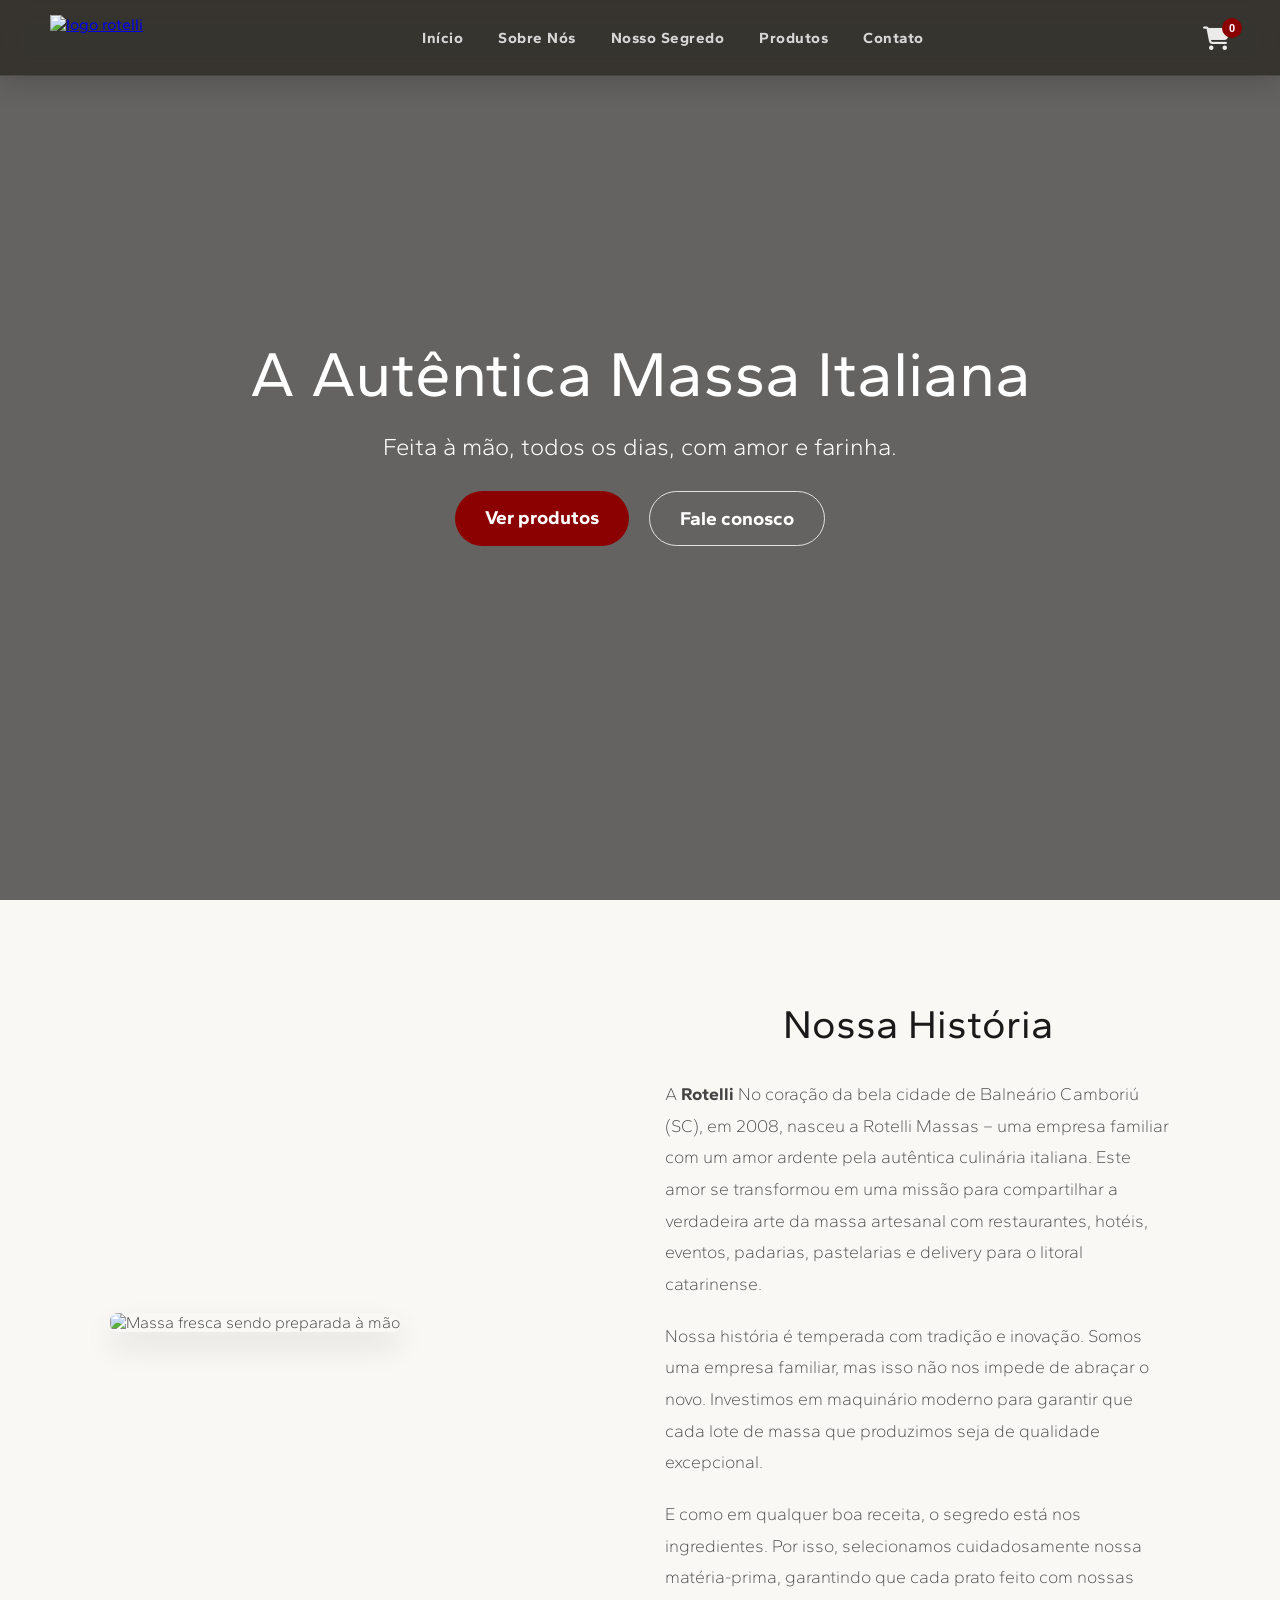
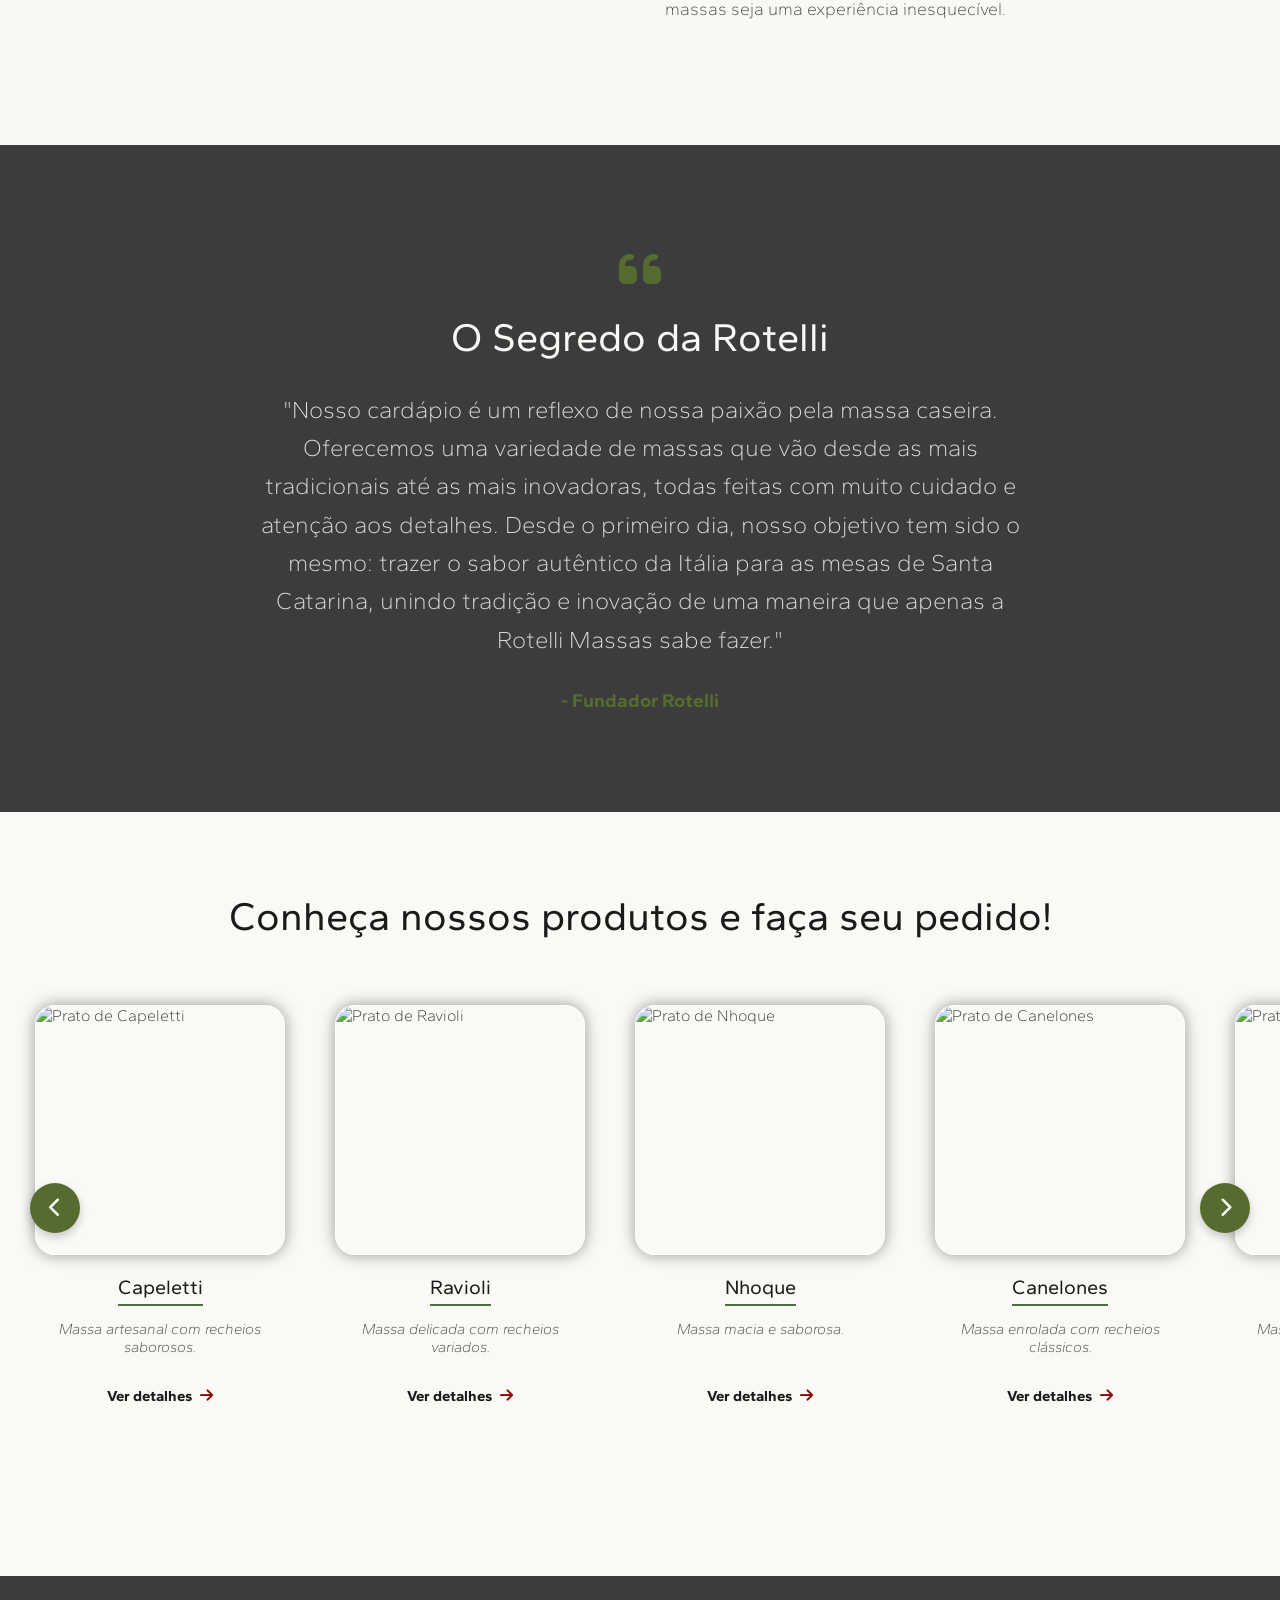
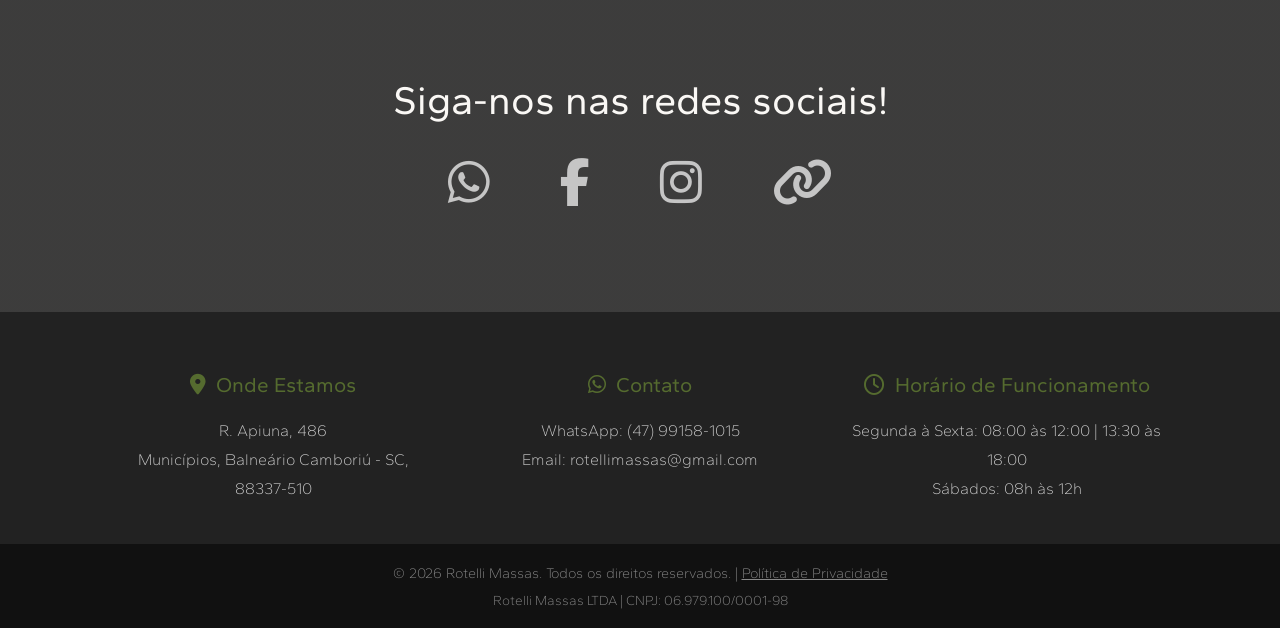
==== commit 43c4eac8: "update" ====
--- a/index.html
+++ b/index.html
@@ -34,6 +34,7 @@
                 <li><a href="#sobre" class="nav-link" onclick="fecharMenuMobile()">Sobre Nós</a></li>
                 <li><a href="#segredo" class="nav-link" onclick="fecharMenuMobile()">Nosso Segredo</a></li>
                 <li><a href="#cardapio" class="nav-link" onclick="fecharMenuMobile()">Produtos</a></li>
+                <li><a href="#media" class="nav-link" onclick="fecharMenuMobile()">Contato</a></li>
             </ul>
         </nav>
         
@@ -43,14 +44,14 @@
                 <i class="fa-solid fa-cart-shopping"></i>
                 <span class="cart-count" id="cart-count">0</span>
             </button>
-
+<!-- redes sociais navbar
             <div class="social-links">
                 <a href="https://api.whatsapp.com/send/?phone=5547991581015" target="_blank" title="Peça pelo WhatsApp"><i class="fab fa-whatsapp"></i></a>
                 <a href="https://www.facebook.com/RotelliMassas" target="_blank" aria-label="Facebook"><i class="fa-brands fa-facebook-f"></i></a>
                 <a href="https://www.instagram.com/rotelli_massas" target="_blank" aria-label="Instagram"><i class="fa-brands fa-instagram"></i></a>
                 <a href="https://linktr.ee/rotellimassas" target="_blank" aria-label="Linktree"><i class="fa-solid fa-link"></i></a>
             </div>
-
+-->
             <button class="menu-hamburguer" onclick="toggleMenuMobile()" aria-label="Abrir Menu">
                 <i class="fa-solid fa-bars"></i>
             </button>
@@ -65,7 +66,7 @@
                 <p>Feita à mão, todos os dias, com amor e farinha.</p>
                 <div class="btn-home">
                     <a href="#cardapio" class="btn-primario">Ver produtos</a>
-                    <a href="https://api.whatsapp.com/send/?phone=5547991581015&text=Ol%C3%A1%2C+gostaria+de+informa%C3%A7%C3%B5es+dos+produtos+de+voc%C3%AAs.+&type=phone_number&app_absent=0" target="_blank" rel="noopener noreferrer" class="btn-secundario">Fale conosco</a>
+                    <a href="#media" class="btn-secundario">Fale conosco</a>
                 </div>
             </div>
         </section>
@@ -97,7 +98,7 @@
 
         <section id="cardapio" class="cardapio-massas">
             <div class="section-header">
-                <h2>Conheça nossos produtos!</h2>
+                <h2>Conheça nossos produtos e faça seu pedido!</h2>
             </div>
             <div class="carousel-wrapper">
                 <button class="carousel-btn prev-btn" aria-label="Anterior"><i class="fa-solid fa-chevron-left"></i></button>
@@ -268,6 +269,18 @@
                 
                 <button class="carousel-btn next-btn" aria-label="Próximo"><i class="fa-solid fa-chevron-right"></i></button>
             </div> 
+        </section>
+
+        <section id="media" class="section-dark">
+            <div class="container media-container">
+                <h2 class="titulo-secao-claro">Siga-nos nas redes sociais!</h2>
+                <div class="media-links">
+                    <a href="https://api.whatsapp.com/send/?phone=5547991581015" target="_blank" title="Peça pelo WhatsApp"><i class="fab fa-whatsapp"></i></a>
+                    <a href="https://www.facebook.com/RotelliMassas" target="_blank" aria-label="Facebook"><i class="fa-brands fa-facebook-f"></i></a>
+                    <a href="https://www.instagram.com/rotelli_massas" target="_blank" aria-label="Instagram"><i class="fa-brands fa-instagram"></i></a>
+                    <a href="https://linktr.ee/rotellimassas" target="_blank" aria-label="Linktree"><i class="fa-solid fa-link"></i></a>
+                </div>
+            </div>
         </section>
 
         <div id="modal-produto" class="modal-overlay" role="dialog" aria-modal="true">
--- a/css/header.css
+++ b/css/header.css
@@ -52,12 +52,14 @@
     gap: 25px; /* Espaço exato entre carrinho e redes sociais */
 }
 
+/*
 .social-links { display: flex; gap: 20px; align-items: center; }
 .social-links a { color: rgba(255, 255, 255, 0.7); font-size: 1.2rem; text-decoration: none; transition: all 0.3s ease; }
 .social-links a:hover { transform: translateY(-3px); color: var(--texto-branco); }
 .social-links a:hover i.fa-facebook-f { color: #1877F2; }
 .social-links a:hover i.fa-instagram { color: #E4405F; }
 .social-links a:hover i.fa-whatsapp { color: #25D366; }
+*/
 
 .menu-hamburguer {
     display: none; /* Sempre invisível no PC */
--- a/css/main.css
+++ b/css/main.css
@@ -332,6 +332,16 @@
 .carousel-wrapper {
     margin-bottom: 50px; 
 }
+
+
+
+
+.media-links { display: flex; gap: 70px; align-items: center; justify-content: center;}
+.media-links a { color: rgba(255, 255, 255, 0.7); font-size: 3rem; text-decoration: none; transition: all 0.3s ease; }
+.media-links a:hover { transform: translateY(-3px); color: var(--texto-branco); }
+.media-links a:hover i.fa-facebook-f { color: #1877F2; }
+.media-links a:hover i.fa-instagram { color: #E4405F; }
+.media-links a:hover i.fa-whatsapp { color: #25D366; }
 
 /* ----- RESPONSIVIDADE ----- */
 @media (max-width: 1024px) {
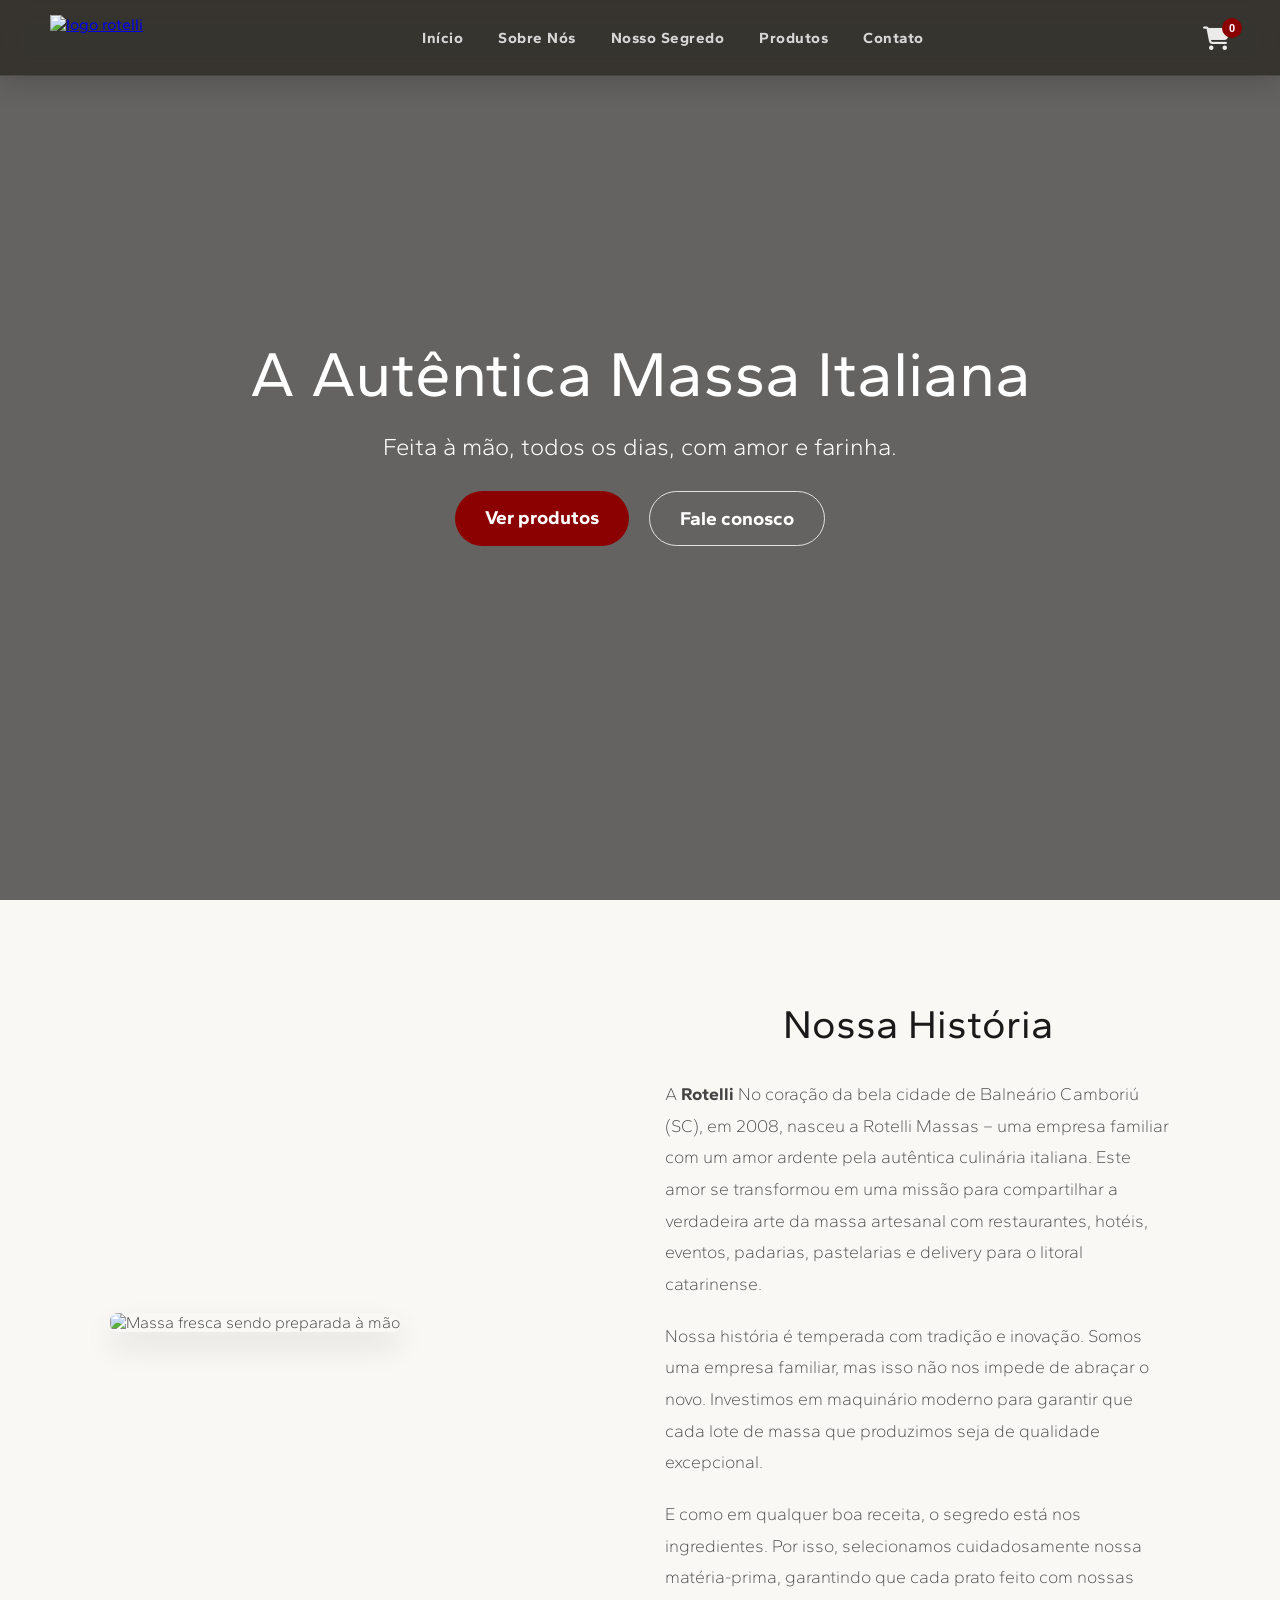
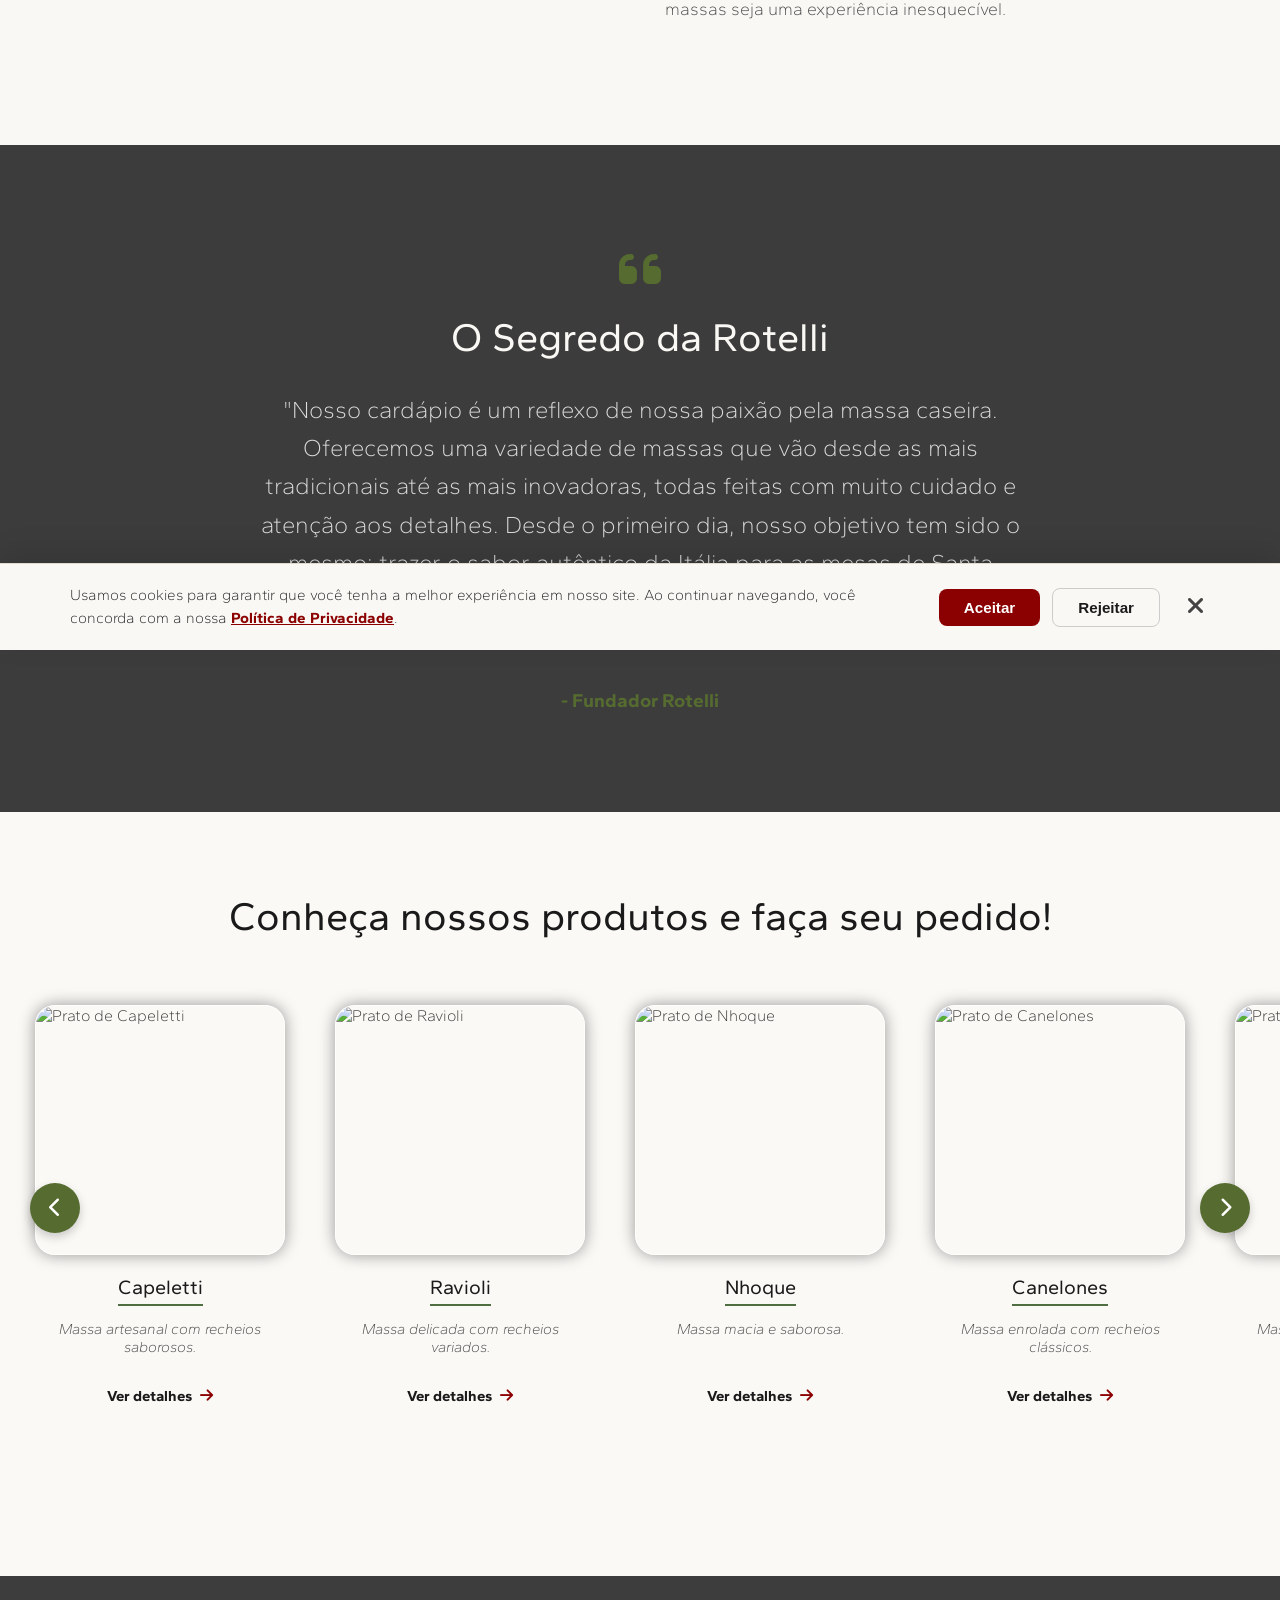
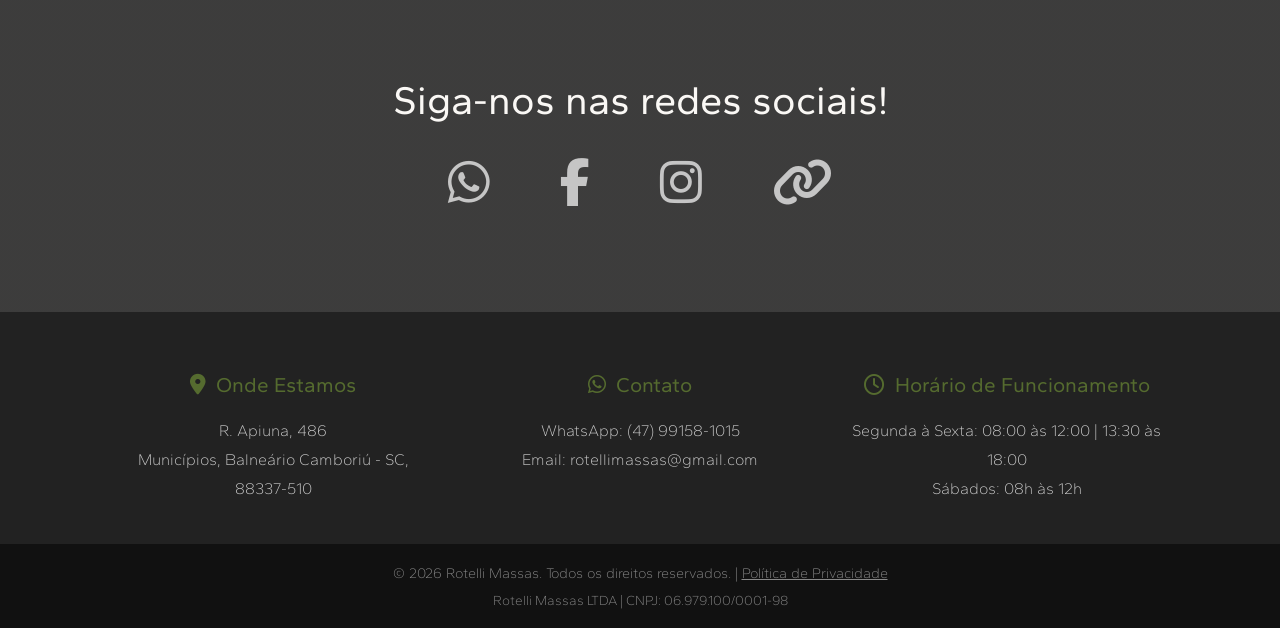
==== commit 8730f1ce: "update" ====
--- a/index.html
+++ b/index.html
@@ -374,5 +374,17 @@
     <script src="script.js"></script>
 
     <div id="toast-container" class="toast-container"></div>
+
+    <div id="cookie-banner" class="cookie-banner">
+        <div class="cookie-content">
+            <p>Usamos cookies para garantir que você tenha a melhor experiência em nosso site. Ao continuar navegando, você concorda com a nossa <a href="privacidade.html">Política de Privacidade</a>.</p>
+            <div class="cookie-botoes">
+                <button id="btn-aceitar-cookies" class="btn-cookie btn-aceitar">Aceitar</button>
+                <button id="btn-rejeitar-cookies" class="btn-cookie btn-rejeitar">Rejeitar</button>
+                <button id="btn-fechar-cookies" class="btn-cookie-fechar" aria-label="Fechar Aviso"><i class="fa-solid fa-xmark"></i></button>
+            </div>
+        </div>
+    </div>
+    
 </body>
 </html>
--- a/css/global.css
+++ b/css/global.css
@@ -242,6 +242,112 @@
     font-size: 1.3rem;
 }
 
+/* =========================================
+   AVISO DE COOKIES (LGPD)
+   ========================================= */
+.cookie-banner {
+    position: fixed;
+    bottom: -150%; /* Fica escondido lá embaixo inicialmente */
+    left: 0;
+    width: 100%;
+    background-color: var(--bg-principal); /* Fundo creme da Rotelli */
+    border-top: 1px solid #e0dbce;
+    box-shadow: 0 -10px 30px rgba(0,0,0,0.1);
+    z-index: 999999; /* Fica acima de tudo */
+    transition: bottom 0.6s cubic-bezier(0.22, 1, 0.36, 1);
+    padding: 20px 0;
+}
+
+/* Classe que o JS ativa para o banner subir */
+.cookie-banner.mostrar {
+    bottom: 0;
+}
+
+.cookie-content {
+    max-width: 1200px;
+    margin: 0 auto;
+    padding: 0 30px;
+    display: flex;
+    justify-content: space-between;
+    align-items: center;
+    gap: 30px;
+}
+
+.cookie-content p {
+    margin: 0;
+    font-size: 0.95rem;
+    color: var(--texto-forte);
+    line-height: 1.5;
+}
+
+.cookie-content a {
+    color: var(--cor-primaria);
+    font-weight: bold;
+    text-decoration: underline;
+}
+
+.cookie-botoes {
+    display: flex;
+    align-items: center;
+    gap: 12px;
+    flex-shrink: 0; /* Impede os botões de esmagarem o texto */
+}
+
+.btn-cookie {
+    padding: 10px 25px;
+    border: none;
+    border-radius: 8px;
+    font-weight: bold;
+    cursor: pointer;
+    transition: all 0.3s ease;
+    font-size: 0.95rem;
+}
+
+.btn-aceitar {
+    background-color: var(--cor-primaria);
+    color: white;
+}
+.btn-aceitar:hover { background-color: #7a1c24; }
+
+.btn-rejeitar {
+    background-color: transparent;
+    color: var(--texto-forte);
+    border: 1px solid #ccc;
+}
+.btn-rejeitar:hover { background-color: #f5f5f5; }
+
+.btn-cookie-fechar {
+    background: none;
+    border: none;
+    font-size: 1.5rem;
+    color: var(--texto-suave);
+    cursor: pointer;
+    padding: 5px;
+    margin-left: 10px;
+    transition: color 0.2s;
+}
+.btn-cookie-fechar:hover { color: var(--cor-primaria); }
+
+/* Ajustes para o celular */
+@media (max-width: 768px) {
+    .cookie-content {
+        flex-direction: column;
+        text-align: center;
+        gap: 20px;
+        padding: 0 20px;
+    }
+    .cookie-botoes {
+        width: 100%;
+        justify-content: center;
+        flex-wrap: wrap;
+    }
+    .btn-cookie-fechar {
+        position: absolute;
+        top: 10px;
+        right: 15px;
+    }
+}
+
 /* Ajuste para não encostar nas bordas em telas de celular */
 @media (max-width: 768px) {
     .toast-container {
--- a/css/header.css
+++ b/css/header.css
@@ -52,14 +52,14 @@
     gap: 25px; /* Espaço exato entre carrinho e redes sociais */
 }
 
-/*
+
 .social-links { display: flex; gap: 20px; align-items: center; }
 .social-links a { color: rgba(255, 255, 255, 0.7); font-size: 1.2rem; text-decoration: none; transition: all 0.3s ease; }
 .social-links a:hover { transform: translateY(-3px); color: var(--texto-branco); }
 .social-links a:hover i.fa-facebook-f { color: #1877F2; }
 .social-links a:hover i.fa-instagram { color: #E4405F; }
 .social-links a:hover i.fa-whatsapp { color: #25D366; }
-*/
+
 
 .menu-hamburguer {
     display: none; /* Sempre invisível no PC */
